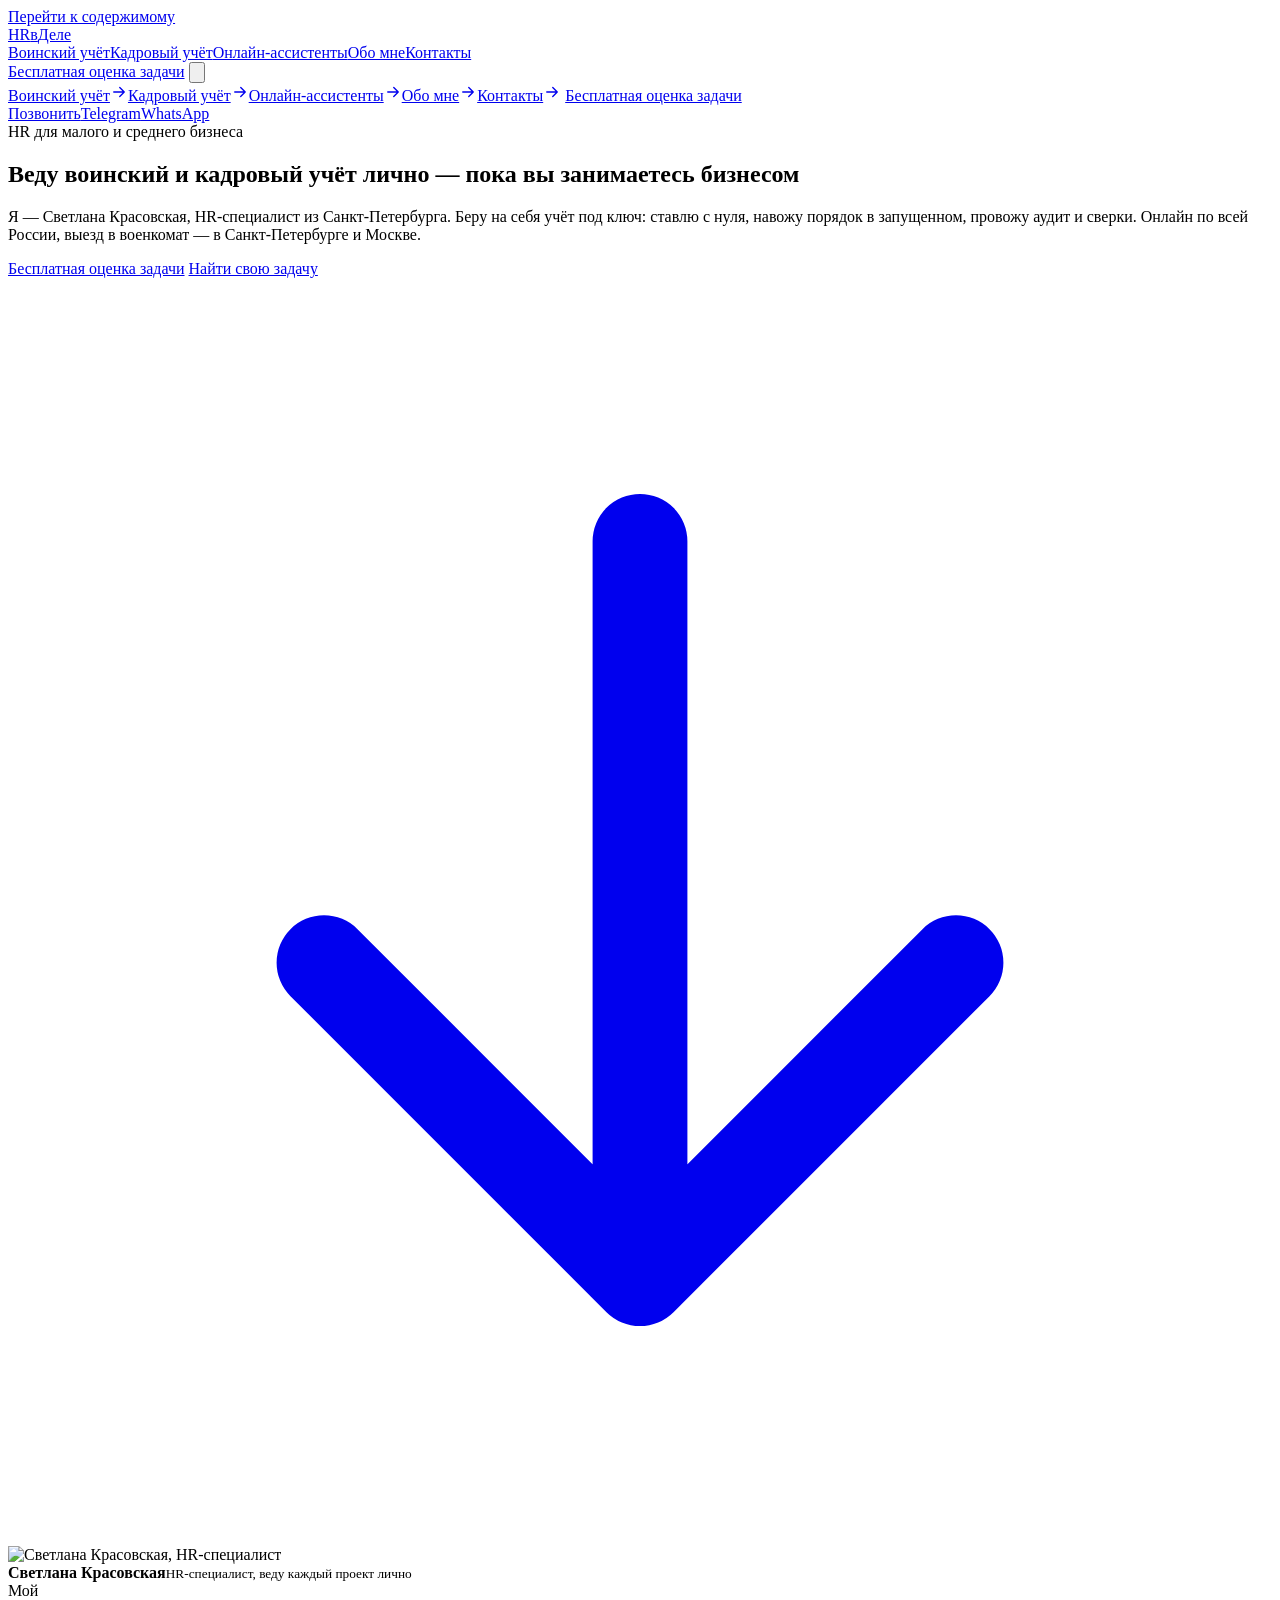
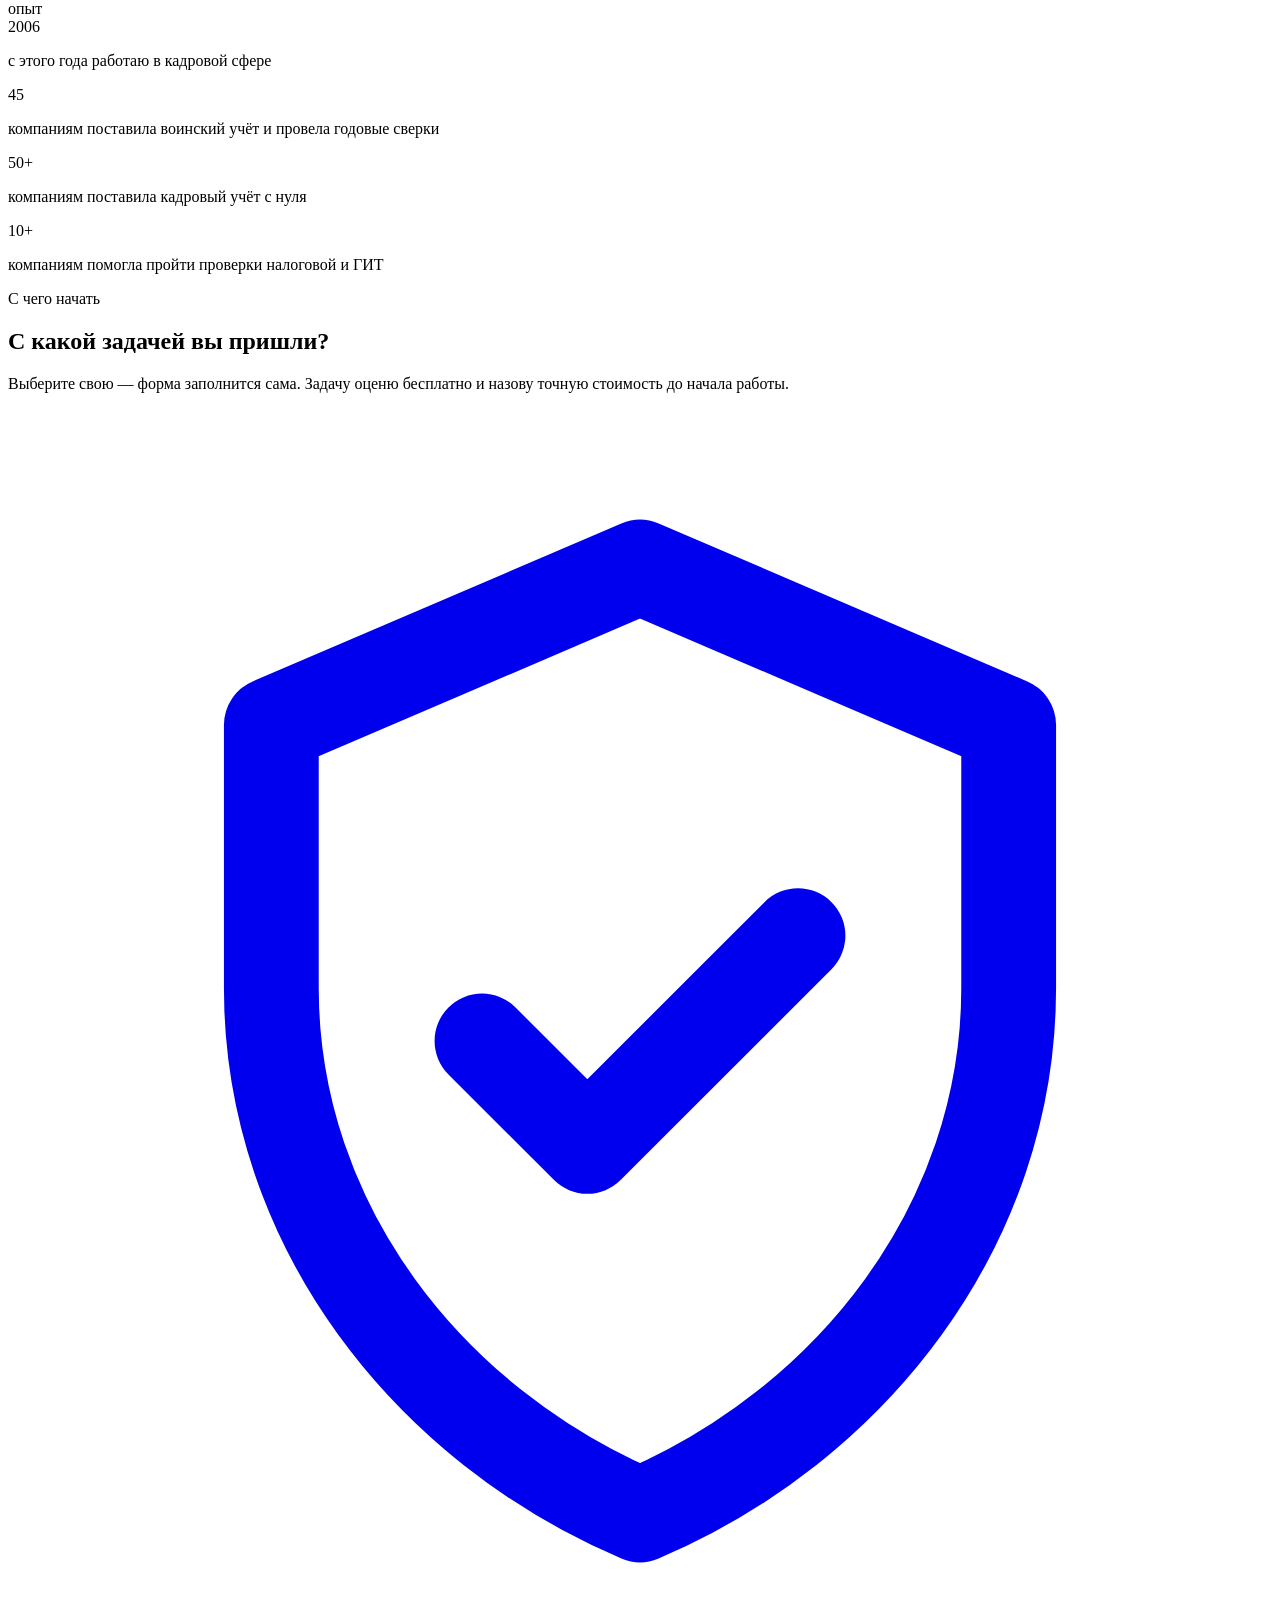
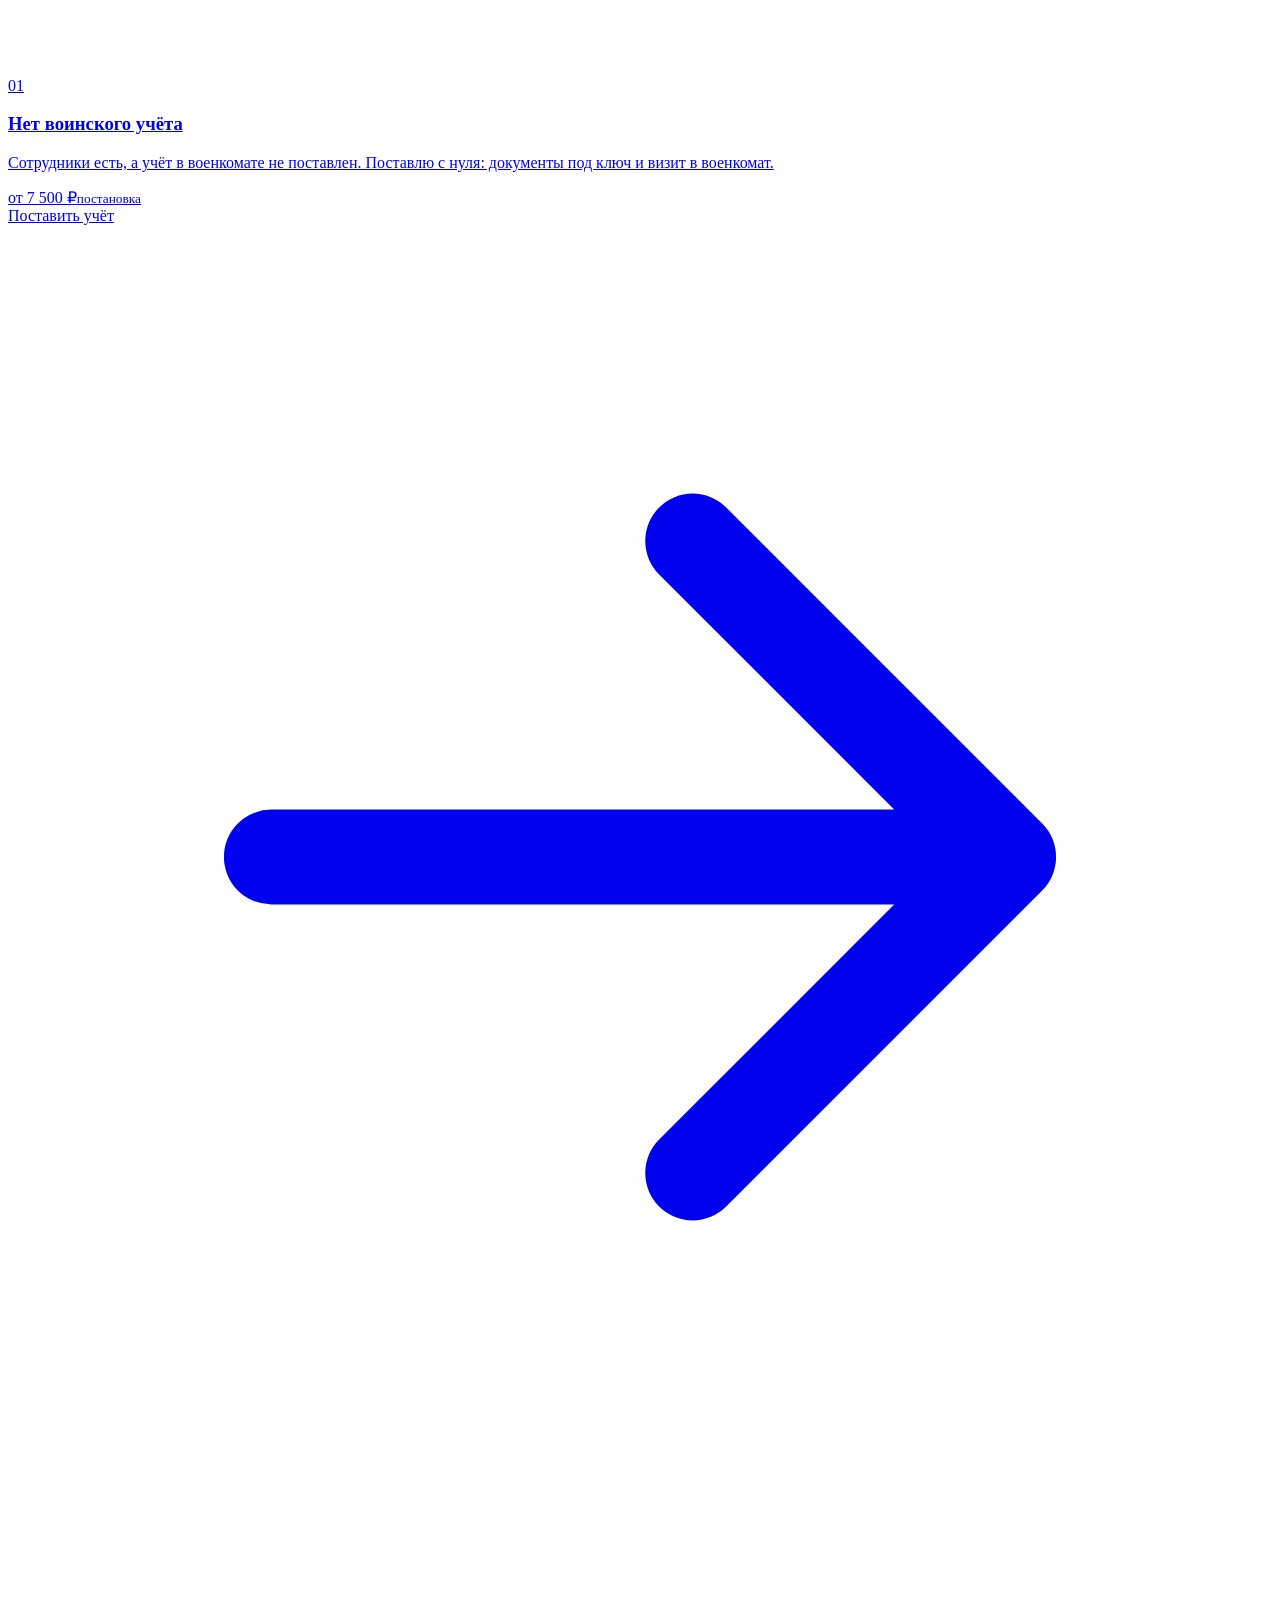
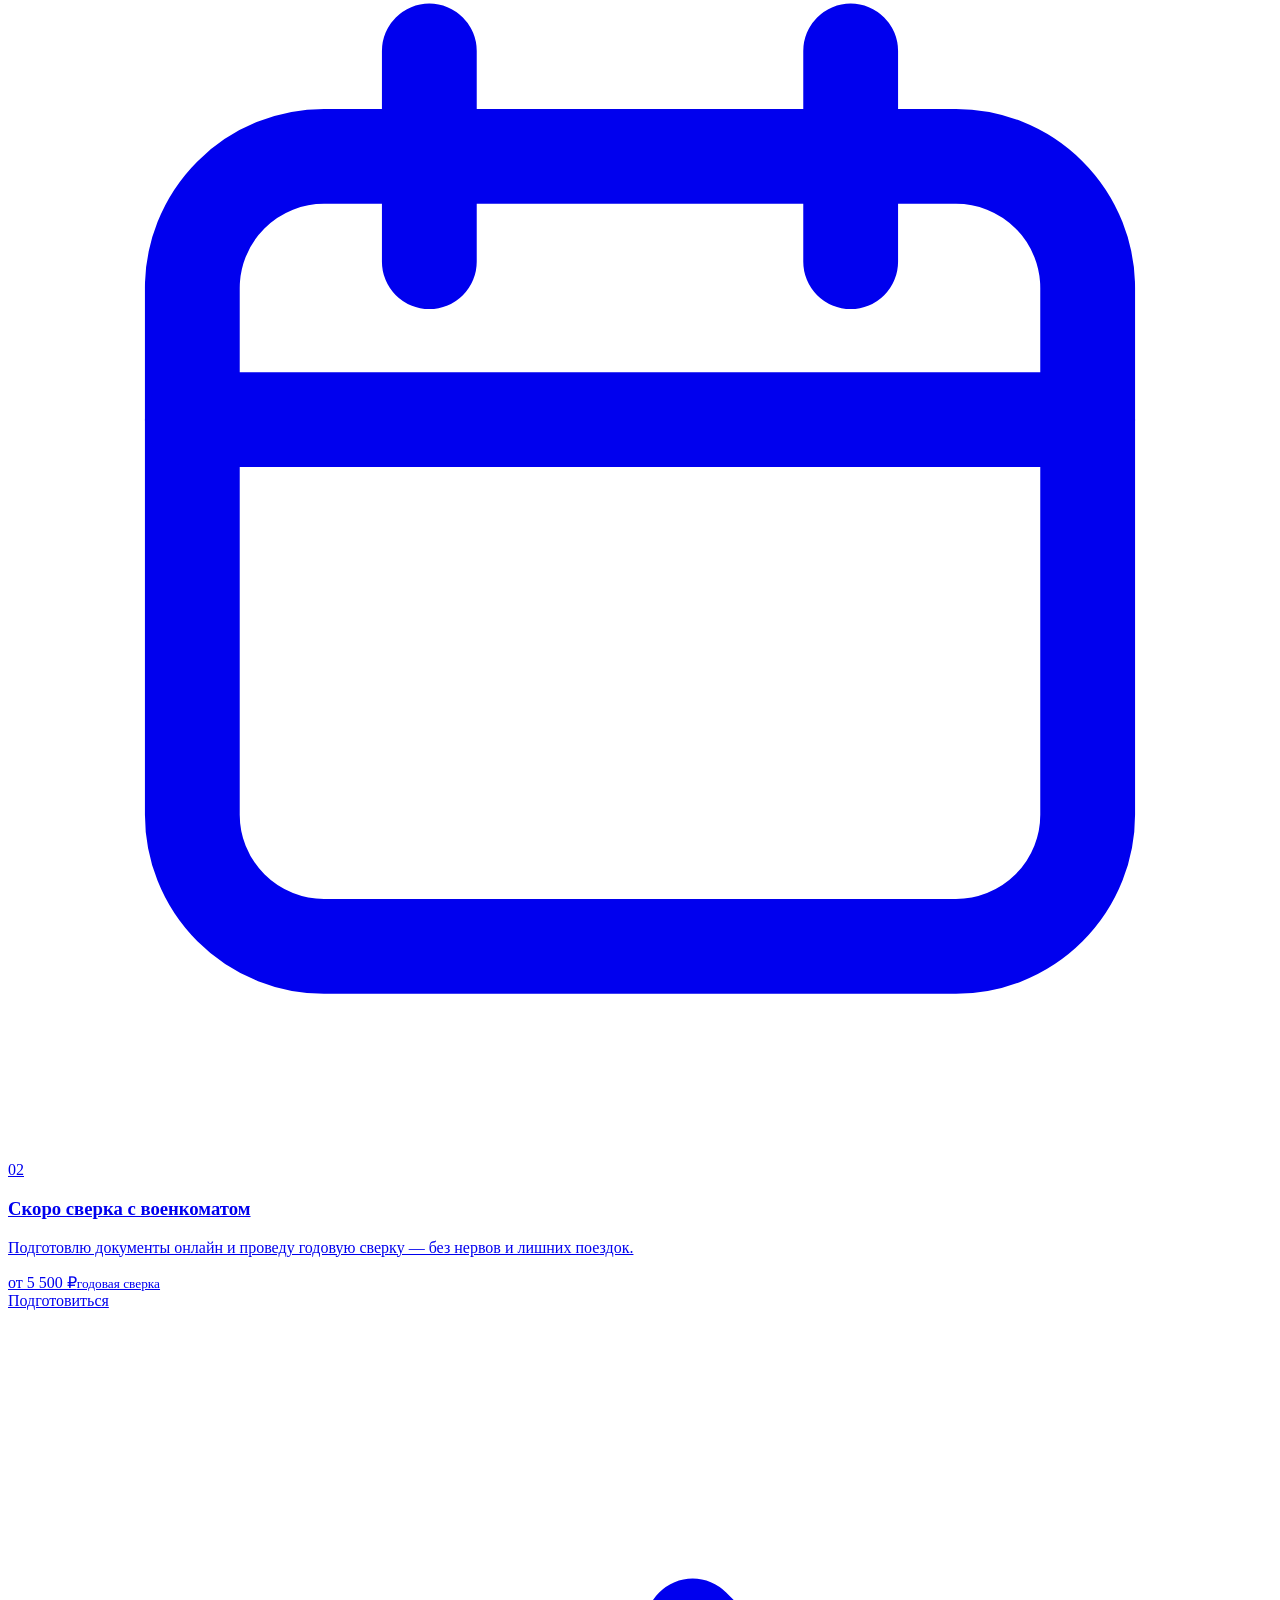
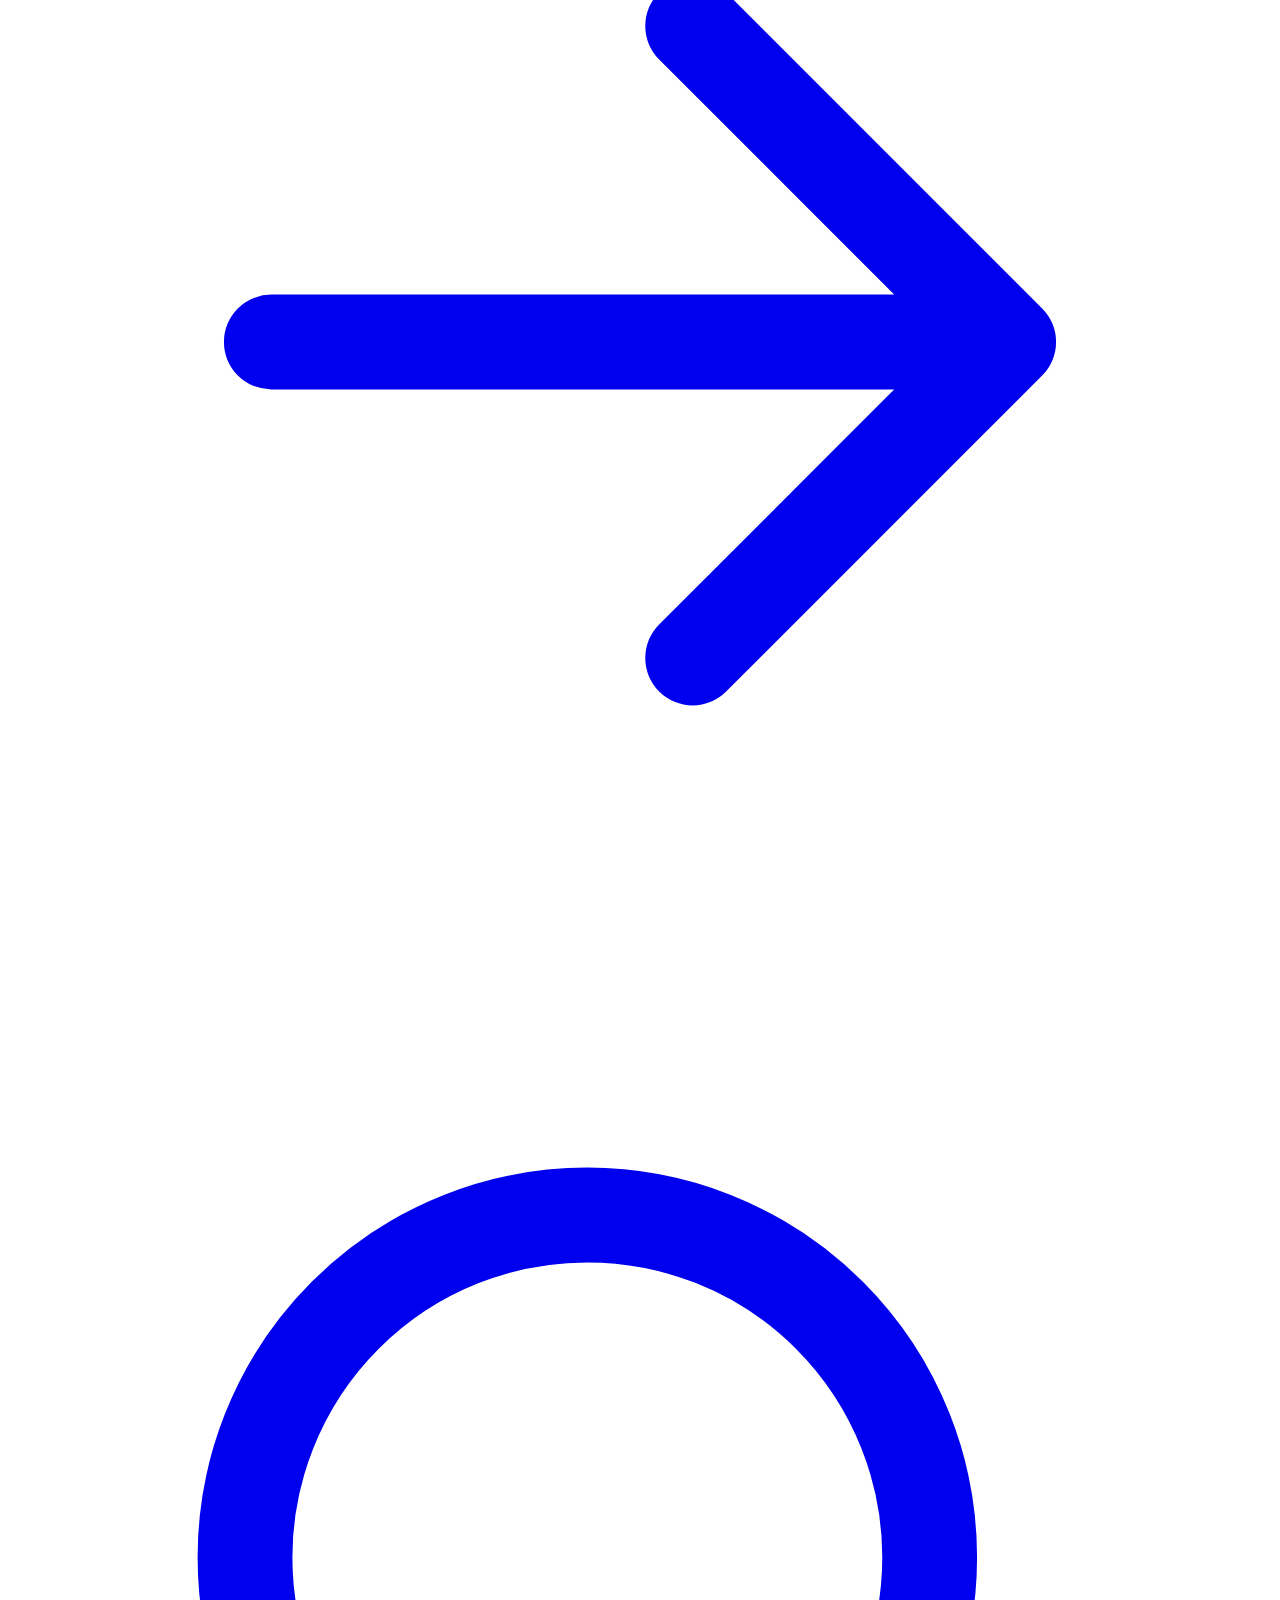
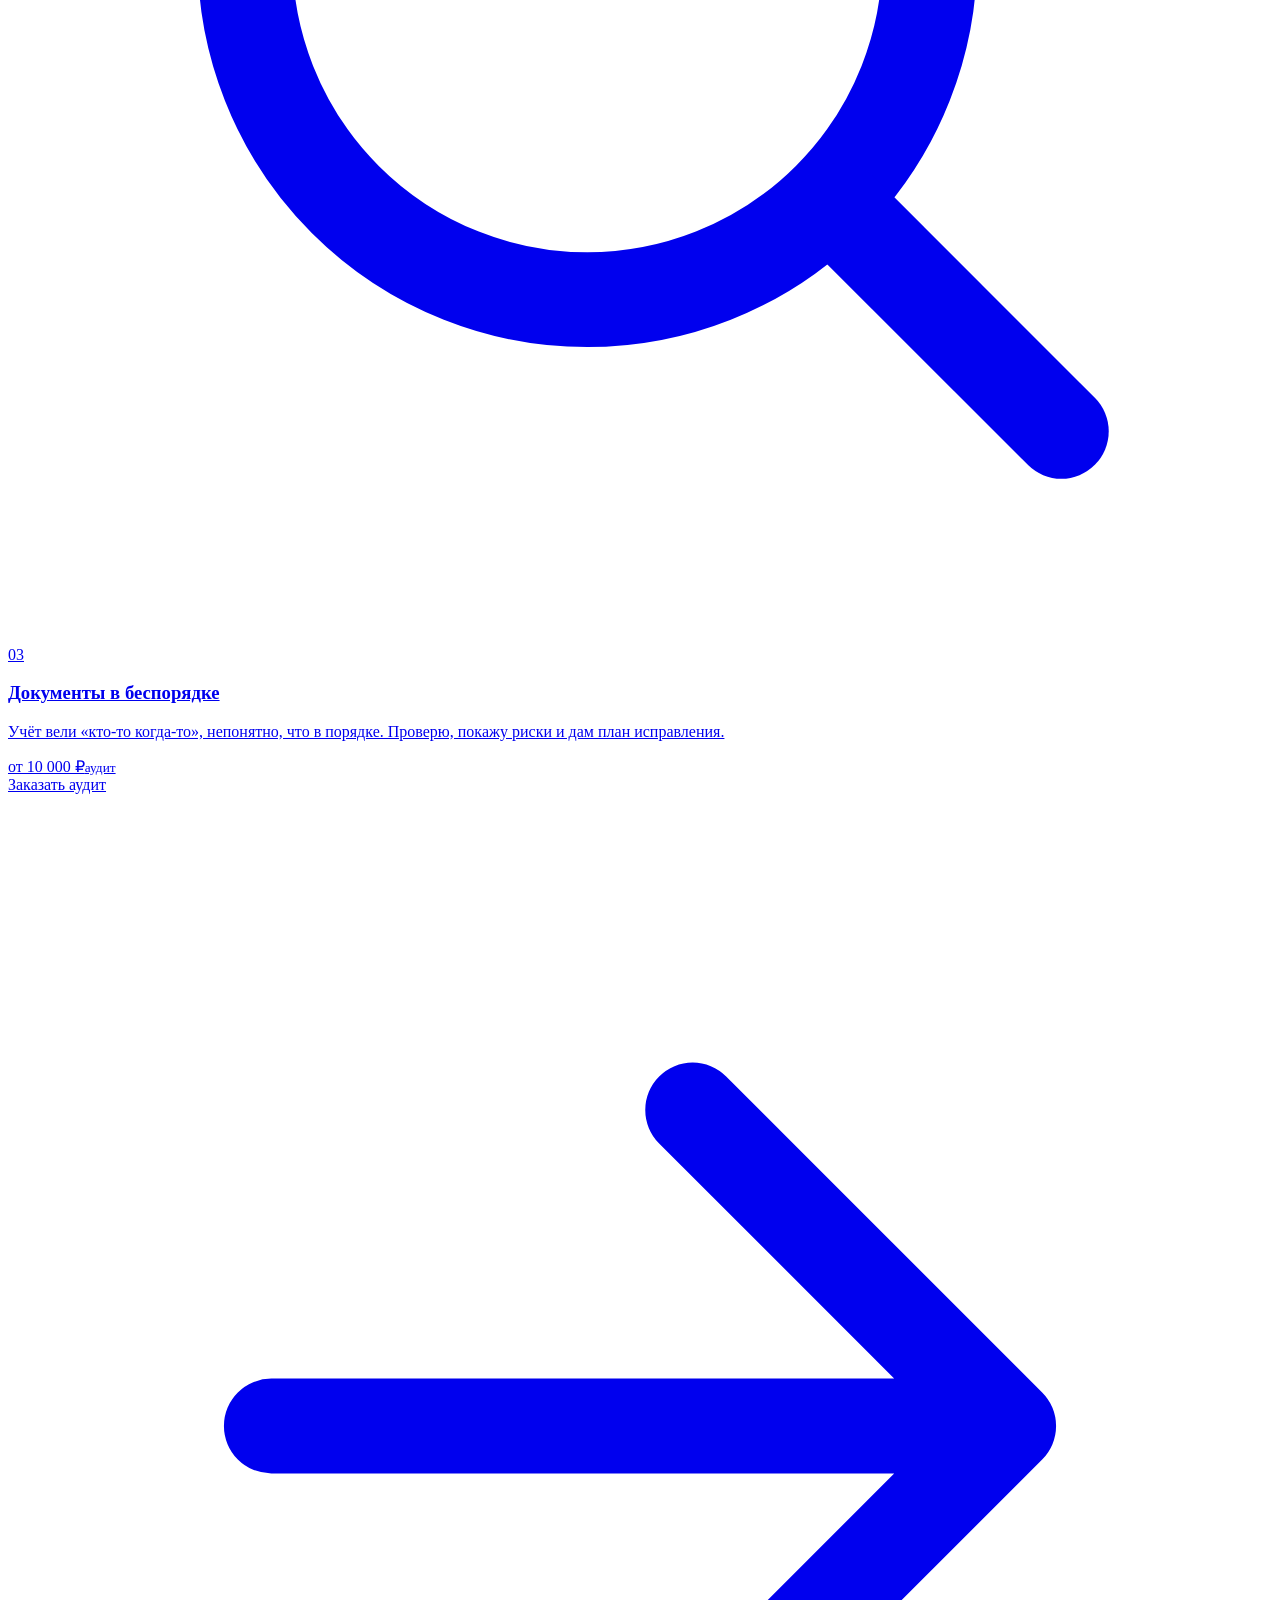
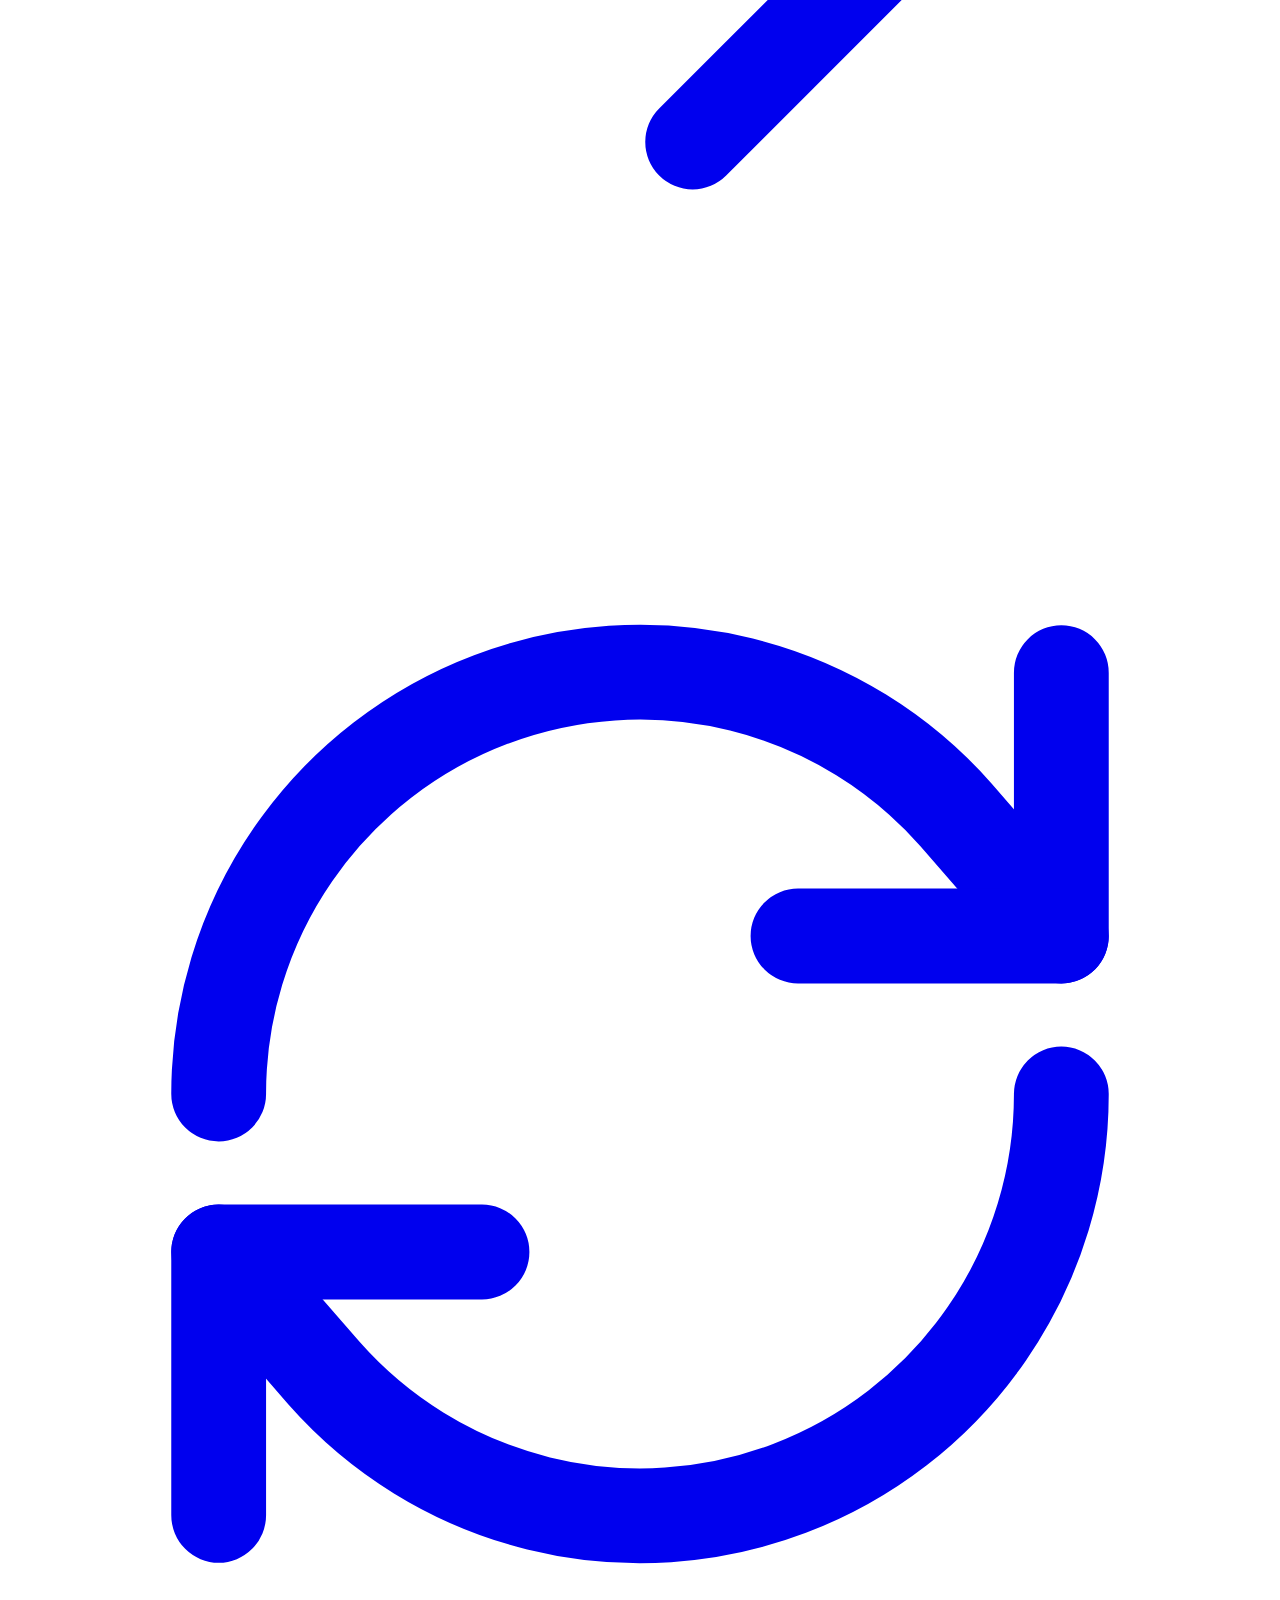
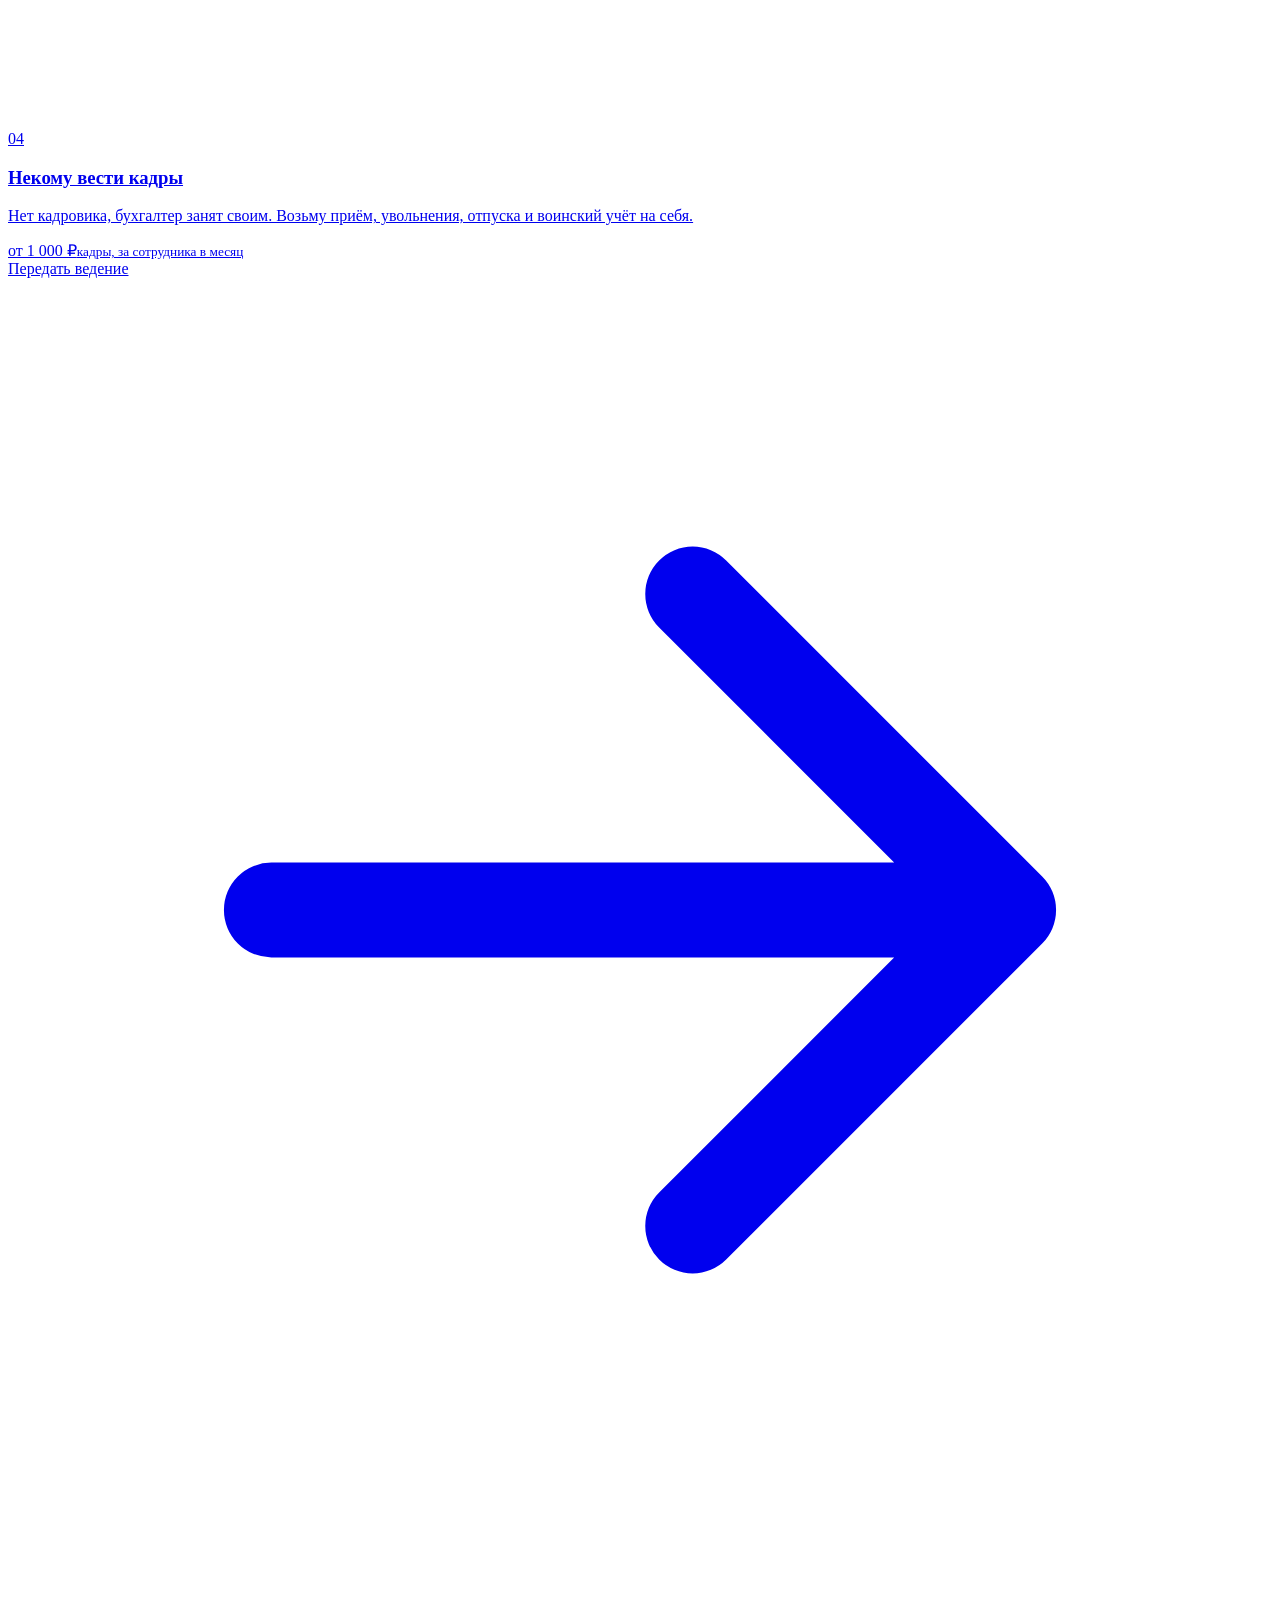
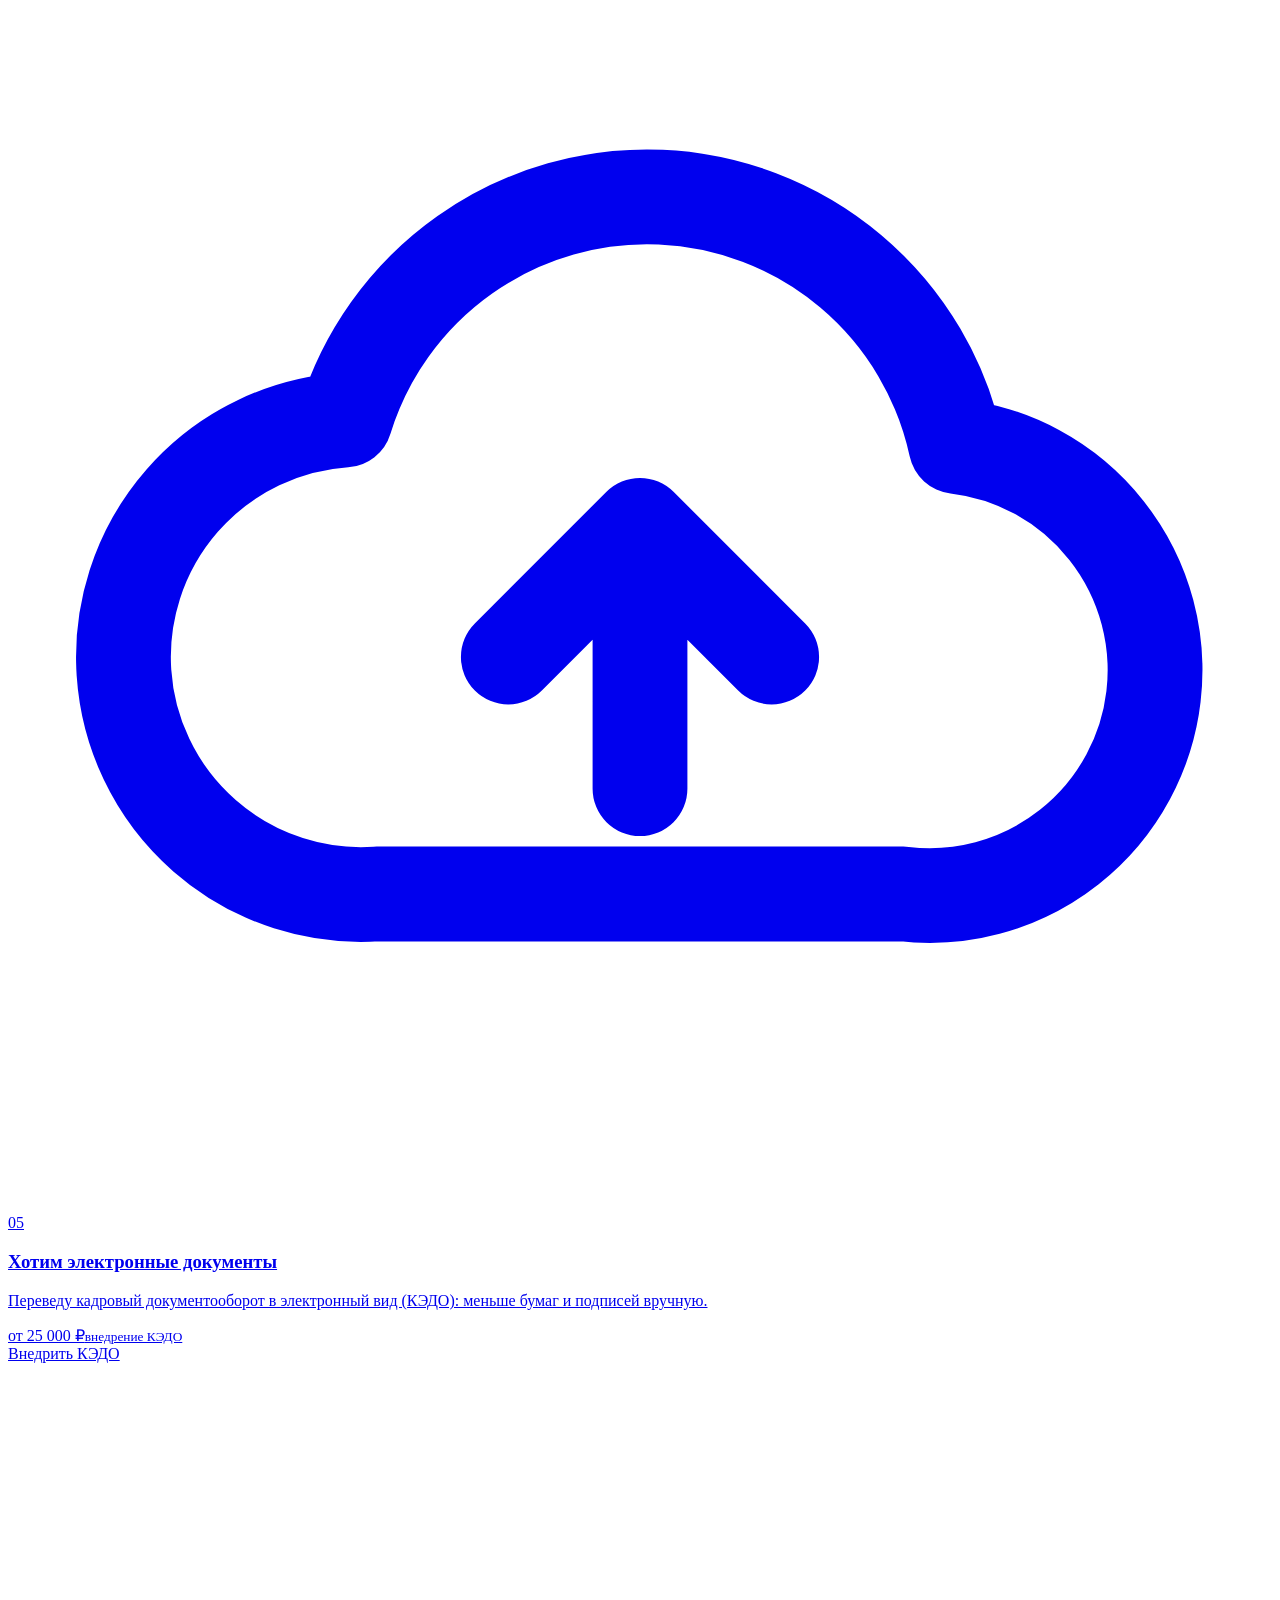
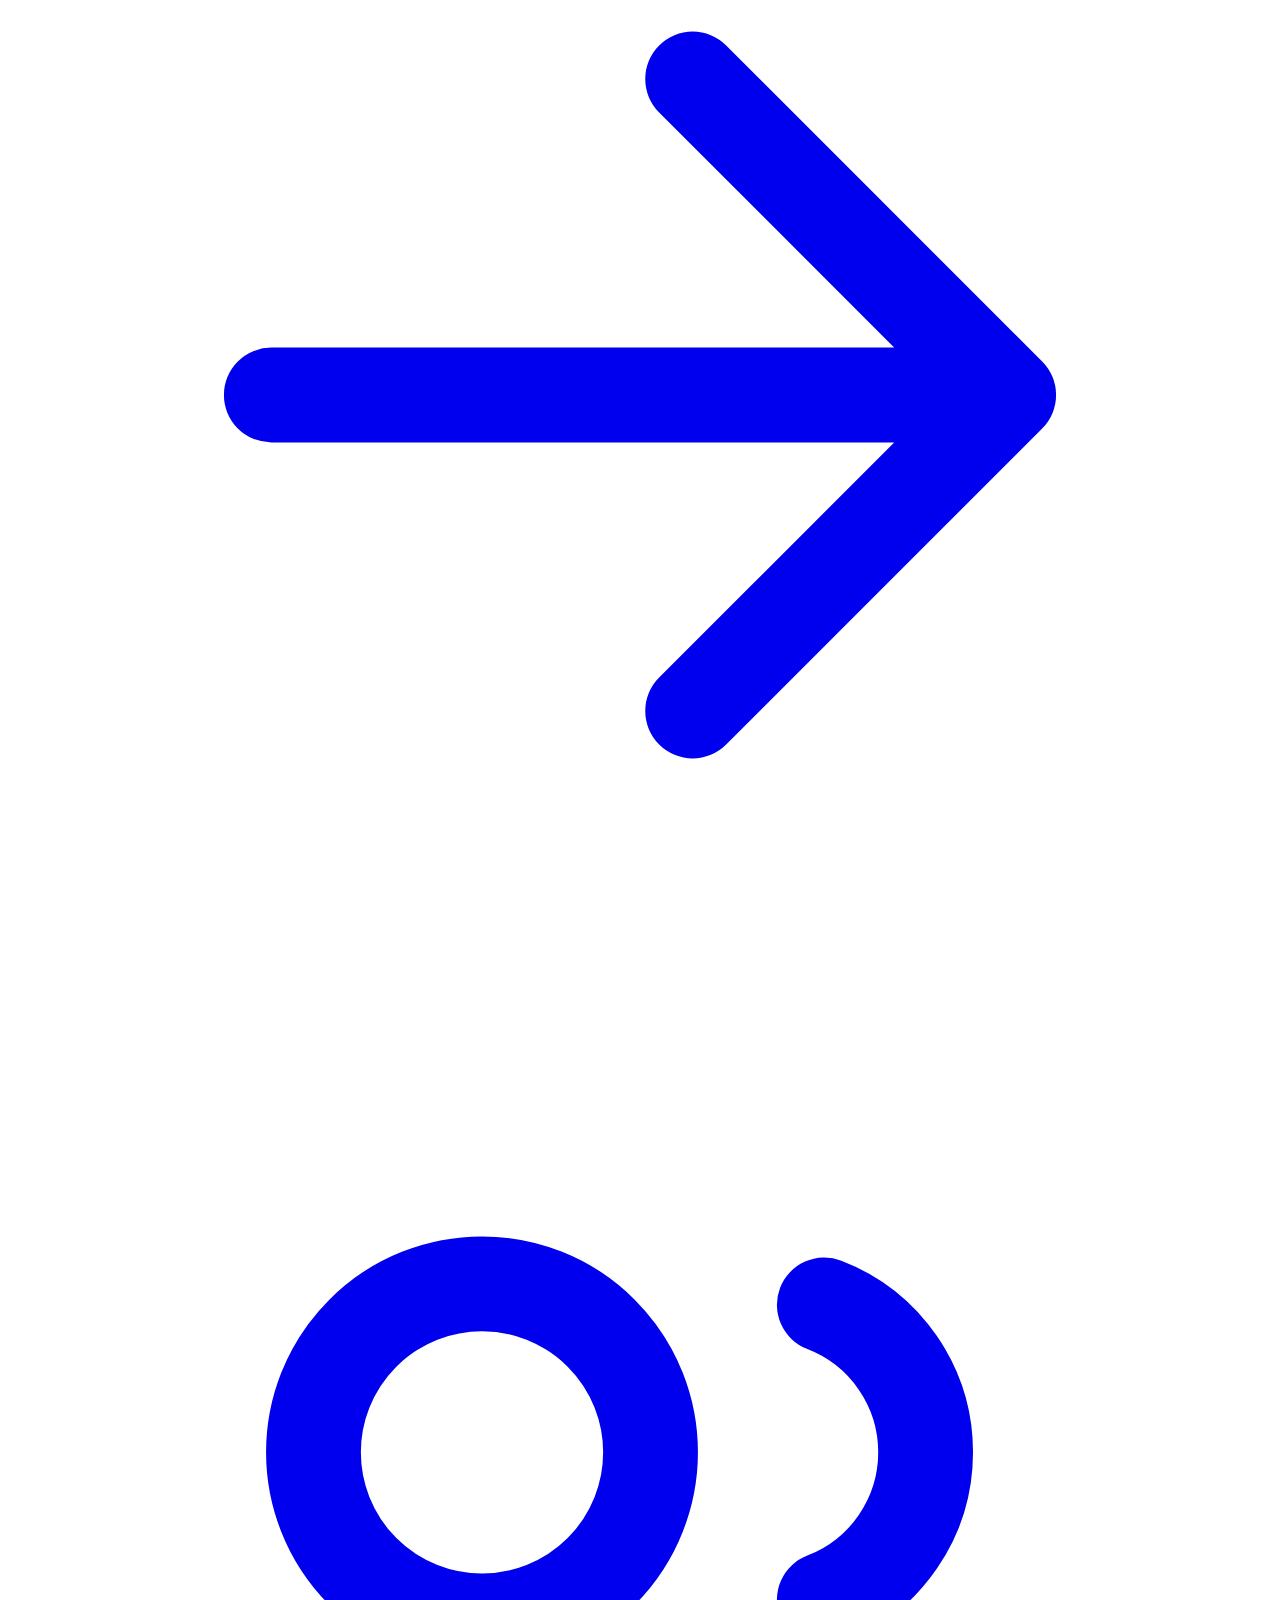
==== index.html @ 3f9d4c86 "Обновление копии сайта" ====
<!doctype html>
<html lang="ru">
<head>
<meta charset="utf-8">
<meta name="viewport" content="width=device-width, initial-scale=1">
<title>Воинский и кадровый учёт для бизнеса в СПб и онлайн — HRвДеле</title>
<meta name="description" content="Веду воинский и кадровый учёт лично: постановка с нуля, аудит, сверки с военкоматом, КЭДО. С 2006 года в кадрах, 45 компаний. СПб, Москва и онлайн по России.">
<meta name="robots" content="noindex">
<link rel="canonical" href="https://amatarashi.github.io/hrvdele/">
<meta property="og:type" content="website">
<meta property="og:locale" content="ru_RU">
<meta property="og:site_name" content="HRвДеле">
<meta property="og:title" content="Воинский и кадровый учёт для бизнеса в СПб и онлайн — HRвДеле">
<meta property="og:description" content="Веду воинский и кадровый учёт лично: постановка с нуля, аудит, сверки с военкоматом, КЭДО. С 2006 года в кадрах, 45 компаний. СПб, Москва и онлайн по России.">
<meta property="og:url" content="https://amatarashi.github.io/hrvdele/">
<meta property="og:image" content="https://amatarashi.github.io/hrvdele/img/og.jpg">
<meta property="og:image:width" content="1200">
<meta property="og:image:height" content="630">
<meta property="og:image:alt" content="HRвДеле — Светлана Красовская, воинский и кадровый учёт">
<meta name="twitter:card" content="summary_large_image">
<meta name="theme-color" content="#F3F5F7">
<meta name="format-detection" content="telephone=no">
<link rel="icon" href="/hrvdele/favicon.ico" sizes="32x32">
<link rel="icon" href="/hrvdele/img/favicon.svg" type="image/svg+xml">
<link rel="icon" href="/hrvdele/img/icon-120.png" type="image/png" sizes="120x120">
<link rel="apple-touch-icon" href="/hrvdele/img/apple-touch-icon.png">
<link rel="manifest" href="/hrvdele/site.webmanifest">
<link rel="preload" href="/hrvdele/fonts/inter-tight-cyrillic.woff2" as="font" type="font/woff2" crossorigin>
<link rel="preload" href="/hrvdele/fonts/unbounded-cyrillic.woff2" as="font" type="font/woff2" crossorigin>
<link rel="stylesheet" href="/hrvdele/css/style.css?v=89035c1c">
<script type="application/ld+json">{"@context": "https://schema.org", "@graph": [{"@type": "ProfessionalService", "@id": "https://amatarashi.github.io/hrvdele/#business", "name": "HRвДеле", "description": "Воинский и кадровый учёт для малого и среднего бизнеса. Лично, с 2006 года.", "url": "https://amatarashi.github.io/hrvdele/", "image": "https://amatarashi.github.io/hrvdele/img/og.jpg", "logo": "https://amatarashi.github.io/hrvdele/img/icon-512.png", "telephone": "+79500225758", "email": "s.krasovskaya22@yandex.ru", "priceRange": "от 1 000 ₽", "address": {"@type": "PostalAddress", "addressLocality": "Санкт-Петербург", "addressCountry": "RU"}, "areaServed": [{"@type": "City", "name": "Санкт-Петербург"}, {"@type": "City", "name": "Москва"}, {"@type": "Country", "name": "Россия"}], "openingHoursSpecification": {"@type": "OpeningHoursSpecification", "opens": "10:00", "closes": "18:00", "dayOfWeek": ["Monday", "Tuesday", "Wednesday", "Thursday", "Friday"]}, "founder": {"@type": "Person", "@id": "https://amatarashi.github.io/hrvdele/#svetlana", "name": "Светлана Красовская", "jobTitle": "HR-специалист", "image": "https://amatarashi.github.io/hrvdele/img/svetlana-main.webp"}, "sameAs": ["https://t.me/HRkrasovskaya", "https://vk.ru/hrvdele"]}, {"@type": "WebSite", "@id": "https://amatarashi.github.io/hrvdele/#site", "name": "HRвДеле", "url": "https://amatarashi.github.io/hrvdele/", "inLanguage": "ru", "publisher": {"@id": "https://amatarashi.github.io/hrvdele/#business"}}, {"@type": "FAQPage", "mainEntity": [{"@type": "Question", "name": "Сколько стоят ваши услуги?", "acceptedAnswer": {"@type": "Answer", "text": "Цена зависит от объёма задач: сколько сотрудников, есть ли уже учёт и в каком он состоянии. Ориентиры — на страницах услуг. Напишите — бесплатно оценю ваш случай и назову точную стоимость до начала работы."}}, {"@type": "Question", "name": "Вы работаете только с Петербургом и Москвой?", "acceptedAnswer": {"@type": "Answer", "text": "Нет, работаю онлайн по всей России: документы готовлю и согласую удалённо. Сама я в Санкт-Петербурге, выезд в военкомат — в Санкт-Петербурге и Москве."}}, {"@type": "Question", "name": "Нужен ли воинский учёт ИП?", "acceptedAnswer": {"@type": "Answer", "text": "Воинский учёт — услуга для юридических лиц. ИП воинский учёт не нужен. Кадровый учёт веду и для ИП, и для юрлиц."}}, {"@type": "Question", "name": "У нас учёт запущен. Возьмётесь?", "acceptedAnswer": {"@type": "Answer", "text": "Да. Проведу аудит, покажу риски и наведу порядок — даже если учёт давно не вёлся."}}, {"@type": "Question", "name": "С кем я буду работать — с вами или с менеджером?", "acceptedAnswer": {"@type": "Answer", "text": "Со мной. Я веду каждый проект лично, без менеджеров и колл-центра."}}]}]}</script>
<script>window.HR_METRIKA = 113106457; window.HR_BASE = "/hrvdele/";</script>
</head>
<body>
<a class="sr-only" href="#main">Перейти к содержимому</a>
<header class="header wrap">
  <div class="header__bar">
    <a class="logo" href="/hrvdele/" aria-label="HRвДеле — на главную">HR<span>в</span>Деле</a>
    <nav class="nav" aria-label="Основное меню"><a href="/hrvdele/voinskiy-uchet/">Воинский учёт</a><a href="/hrvdele/kadrovyy-uchet/">Кадровый учёт</a><a href="/hrvdele/assistenty/">Онлайн-ассистенты</a><a href="/hrvdele/obo-mne/">Обо мне</a><a href="/hrvdele/kontakty/">Контакты</a></nav>
    <a class="btn btn--primary btn--sm header__cta" href="#lead">Бесплатная оценка задачи</a>
    <button class="burger" type="button" aria-label="Меню" aria-expanded="false"><svg class="i-open" viewBox="0 0 24 24" fill="none" stroke="currentColor" stroke-width="1.8" stroke-linecap="round" stroke-linejoin="round" aria-hidden="true"><path d="M4 7h16M4 12h16M4 17h16"/></svg><svg class="i-close" viewBox="0 0 24 24" fill="none" stroke="currentColor" stroke-width="1.8" stroke-linecap="round" stroke-linejoin="round" aria-hidden="true"><path d="M6 6l12 12M18 6L6 18"/></svg></button>
  </div>
  <nav class="mnav" aria-label="Меню"><a href="/hrvdele/voinskiy-uchet/">Воинский учёт<svg width="18" height="18" viewBox="0 0 24 24" fill="none" stroke="currentColor" stroke-width="1.8" stroke-linecap="round" stroke-linejoin="round" aria-hidden="true"><path d="M5 12h14M13 6l6 6-6 6"/></svg></a><a href="/hrvdele/kadrovyy-uchet/">Кадровый учёт<svg width="18" height="18" viewBox="0 0 24 24" fill="none" stroke="currentColor" stroke-width="1.8" stroke-linecap="round" stroke-linejoin="round" aria-hidden="true"><path d="M5 12h14M13 6l6 6-6 6"/></svg></a><a href="/hrvdele/assistenty/">Онлайн-ассистенты<svg width="18" height="18" viewBox="0 0 24 24" fill="none" stroke="currentColor" stroke-width="1.8" stroke-linecap="round" stroke-linejoin="round" aria-hidden="true"><path d="M5 12h14M13 6l6 6-6 6"/></svg></a><a href="/hrvdele/obo-mne/">Обо мне<svg width="18" height="18" viewBox="0 0 24 24" fill="none" stroke="currentColor" stroke-width="1.8" stroke-linecap="round" stroke-linejoin="round" aria-hidden="true"><path d="M5 12h14M13 6l6 6-6 6"/></svg></a><a href="/hrvdele/kontakty/">Контакты<svg width="18" height="18" viewBox="0 0 24 24" fill="none" stroke="currentColor" stroke-width="1.8" stroke-linecap="round" stroke-linejoin="round" aria-hidden="true"><path d="M5 12h14M13 6l6 6-6 6"/></svg></a>
    <a class="btn btn--primary" href="#lead">Бесплатная оценка задачи</a>
    <div class="mnav__contacts"><a href="tel:+79500225758">Позвонить</a><a href="https://t.me/skrasovskaya" target="_blank" rel="noopener">Telegram</a><a href="https://wa.me/79500225758" target="_blank" rel="noopener">WhatsApp</a></div>
  </nav>
</header>
<main id="main" class="wrap">


<section class="hero">
  <div class="card hero__text rv-in">
    <span class="tag">HR для малого и среднего бизнеса</span>
    <h1>Веду воинский и кадровый учёт <span class="mark">лично</span> — пока вы занимаетесь бизнесом</h1>
    <p class="lead">Я — Светлана Красовская, HR-специалист из Санкт-Петербурга. Беру на себя учёт под ключ: ставлю с нуля, навожу порядок в запущенном, провожу аудит и сверки. Онлайн по всей России, выезд в военкомат — в Санкт-Петербурге и Москве.</p>
    <div class="btns">
      <a class="btn btn--primary" href="#lead">Бесплатная оценка задачи</a>
      <a class="btn btn--ghost" href="#situacii">Найти свою задачу <svg viewBox="0 0 24 24" fill="none" stroke="currentColor" stroke-width="1.8" stroke-linecap="round" stroke-linejoin="round" aria-hidden="true"><path d="M12 5v14M6 13l6 6 6-6"/></svg></a>
    </div>
  </div>
  <div class="photo-card photo-card--hero rv-in">
    <img src="/hrvdele/img/svetlana-main.webp" width="1122" height="1402" style="object-position:50% 20%" alt="Светлана Красовская, HR-специалист" fetchpriority="high">
    <div class="badge"><div><b>Светлана Красовская</b><small>HR-специалист, веду каждый проект лично</small></div></div>
  </div>
</section>

<section class="section card stats" aria-label="Мой опыт">
  <div class="stats__label">Мой<br>опыт</div>
  <div class="stat"><div class="stat__num">2006</div><p>с этого года работаю в кадровой сфере</p></div>
  <div class="stat"><div class="stat__num" data-count="45">45</div><p>компаниям поставила воинский учёт и провела годовые сверки</p></div>
  <div class="stat"><div class="stat__num" data-count="50" data-suffix="+">50+</div><p>компаниям поставила кадровый учёт с нуля</p></div>
  <div class="stat"><div class="stat__num" data-count="10" data-suffix="+">10+</div><p>компаниям помогла пройти проверки налоговой и ГИТ</p></div>
</section>

<section class="section--space" id="situacii">
  <div class="sec-head rv-in">
    <div><span class="tag">С чего начать</span><h2 class="h-sec">С какой задачей вы пришли?</h2></div>
    <p class="lead">Выберите свою — форма заполнится сама. Задачу оценю бесплатно и назову точную стоимость до начала работы.</p>
  </div>
  <div class="grid sit-grid sit-grid--3">
    <a class="card sit rv-in" href="#lead" data-service="Постановка воинского учёта с нуля">
      <div class="sit__head"><div class="svc__icon"><svg viewBox="0 0 24 24" fill="none" stroke="currentColor" stroke-width="1.8" stroke-linecap="round" stroke-linejoin="round" aria-hidden="true"><path d="M12 3l7 3v5c0 4.5-3 8.3-7 10-4-1.7-7-5.5-7-10V6l7-3z"/><path d="M9 12l2 2 4-4"/></svg></div><span class="sit__num">01</span></div>
      <h3 class="h-card">Нет воинского учёта</h3>
      <p>Сотрудники есть, а учёт в военкомате не поставлен. Поставлю с нуля: документы под ключ и визит в военкомат.</p>
      <div class="sit__foot">
        <div class="sit__price">от 7&nbsp;500 ₽<small>постановка</small></div>
        <span class="btn btn--primary">Поставить учёт <svg viewBox="0 0 24 24" fill="none" stroke="currentColor" stroke-width="1.8" stroke-linecap="round" stroke-linejoin="round" aria-hidden="true"><path d="M5 12h14M13 6l6 6-6 6"/></svg></span>
      </div>
    </a>
    <a class="card sit rv-in" href="#lead" data-service="Годовая сверка с военкоматом">
      <div class="sit__head"><div class="svc__icon"><svg viewBox="0 0 24 24" fill="none" stroke="currentColor" stroke-width="1.8" stroke-linecap="round" stroke-linejoin="round" aria-hidden="true"><rect x="3.5" y="5" width="17" height="15" rx="2.5"/><path d="M8 3v4M16 3v4M3.5 10h17"/></svg></div><span class="sit__num">02</span></div>
      <h3 class="h-card">Скоро сверка с военкоматом</h3>
      <p>Подготовлю документы онлайн и проведу годовую сверку — без нервов и лишних поездок.</p>
      <div class="sit__foot">
        <div class="sit__price">от 5&nbsp;500 ₽<small>годовая сверка</small></div>
        <span class="btn btn--primary">Подготовиться <svg viewBox="0 0 24 24" fill="none" stroke="currentColor" stroke-width="1.8" stroke-linecap="round" stroke-linejoin="round" aria-hidden="true"><path d="M5 12h14M13 6l6 6-6 6"/></svg></span>
      </div>
    </a>
    <a class="card sit rv-in" href="#lead" data-service="Аудит воинского или кадрового учёта">
      <div class="sit__head"><div class="svc__icon"><svg viewBox="0 0 24 24" fill="none" stroke="currentColor" stroke-width="1.8" stroke-linecap="round" stroke-linejoin="round" aria-hidden="true"><circle cx="11" cy="11" r="6.5"/><path d="M20 20l-4.2-4.2"/></svg></div><span class="sit__num">03</span></div>
      <h3 class="h-card">Документы в беспорядке</h3>
      <p>Учёт вели «кто-то когда-то», непонятно, что в порядке. Проверю, покажу риски и дам план исправления.</p>
      <div class="sit__foot">
        <div class="sit__price">от 10&nbsp;000 ₽<small>аудит</small></div>
        <span class="btn btn--primary">Заказать аудит <svg viewBox="0 0 24 24" fill="none" stroke="currentColor" stroke-width="1.8" stroke-linecap="round" stroke-linejoin="round" aria-hidden="true"><path d="M5 12h14M13 6l6 6-6 6"/></svg></span>
      </div>
    </a>
    <a class="card sit rv-in" href="#lead" data-service="Ведение кадрового и воинского учёта">
      <div class="sit__head"><div class="svc__icon"><svg viewBox="0 0 24 24" fill="none" stroke="currentColor" stroke-width="1.8" stroke-linecap="round" stroke-linejoin="round" aria-hidden="true"><path d="M4 12a8 8 0 0114-5.3L20 9"/><path d="M20 4v5h-5"/><path d="M20 12a8 8 0 01-14 5.3L4 15"/><path d="M4 20v-5h5"/></svg></div><span class="sit__num">04</span></div>
      <h3 class="h-card">Некому вести кадры</h3>
      <p>Нет кадровика, бухгалтер занят своим. Возьму приём, увольнения, отпуска и воинский учёт на себя.</p>
      <div class="sit__foot">
        <div class="sit__price">от 1&nbsp;000 ₽<small>кадры, за сотрудника в месяц</small></div>
        <span class="btn btn--primary">Передать ведение <svg viewBox="0 0 24 24" fill="none" stroke="currentColor" stroke-width="1.8" stroke-linecap="round" stroke-linejoin="round" aria-hidden="true"><path d="M5 12h14M13 6l6 6-6 6"/></svg></span>
      </div>
    </a>
    <a class="card sit rv-in" href="#lead" data-service="Внедрение КЭДО">
      <div class="sit__head"><div class="svc__icon"><svg viewBox="0 0 24 24" fill="none" stroke="currentColor" stroke-width="1.8" stroke-linecap="round" stroke-linejoin="round" aria-hidden="true"><path d="M7 18a4.5 4.5 0 01-.6-9A6 6 0 0118 9.5a4 4 0 01-1 8.5H7z"/><path d="M12 11v5M9.5 13.5L12 11l2.5 2.5"/></svg></div><span class="sit__num">05</span></div>
      <h3 class="h-card">Хотим электронные документы</h3>
      <p>Переведу кадровый документооборот в электронный вид (КЭДО): меньше бумаг и подписей вручную.</p>
      <div class="sit__foot">
        <div class="sit__price">от 25&nbsp;000 ₽<small>внедрение КЭДО</small></div>
        <span class="btn btn--primary">Внедрить КЭДО <svg viewBox="0 0 24 24" fill="none" stroke="currentColor" stroke-width="1.8" stroke-linecap="round" stroke-linejoin="round" aria-hidden="true"><path d="M5 12h14M13 6l6 6-6 6"/></svg></span>
      </div>
    </a>
    <a class="card sit rv-in" href="#lead" data-service="Подбор онлайн-ассистента">
      <div class="sit__head"><div class="svc__icon"><svg viewBox="0 0 24 24" fill="none" stroke="currentColor" stroke-width="1.8" stroke-linecap="round" stroke-linejoin="round" aria-hidden="true"><circle cx="9" cy="8" r="3.2"/><path d="M3.5 19c.6-3 3-4.8 5.5-4.8s4.9 1.8 5.5 4.8"/><path d="M15.5 5.2a3 3 0 010 5.6M17.5 14.6c1.6.6 2.7 2.1 3 4.4"/></svg></div><span class="sit__num">06</span></div>
      <h3 class="h-card">Нужен онлайн-ассистент</h3>
      <p>Найду бизнес-, SMM-ассистента, по трафику или продажам за 1 неделю. Не подойдёт — заменю.</p>
      <div class="sit__foot">
        <div class="sit__price">от 5&nbsp;000 ₽<small>подбор</small></div>
        <span class="btn btn--primary">Подобрать ассистента <svg viewBox="0 0 24 24" fill="none" stroke="currentColor" stroke-width="1.8" stroke-linecap="round" stroke-linejoin="round" aria-hidden="true"><path d="M5 12h14M13 6l6 6-6 6"/></svg></span>
      </div>
    </a>
  </div>
  <div class="card card--blue sit-other rv-in">
    <div><h3>Не нашли свою задачу или есть один вопрос?</h3><p>Опишите своими словами — бесплатно подскажу, с чего начать. Ответ на один вопрос аудиосообщением — 500&nbsp;₽.</p></div>
    <a class="btn btn--white" href="#lead" data-service="Другая задача или вопрос">Описать задачу <svg viewBox="0 0 24 24" fill="none" stroke="currentColor" stroke-width="1.8" stroke-linecap="round" stroke-linejoin="round" aria-hidden="true"><path d="M5 12h14M13 6l6 6-6 6"/></svg></a>
  </div>
</section>

<section class="section--space">
  <div class="card risks rv-in">
    <div class="risks__head">
      <span class="tag">Зачем это нужно</span>
      <h2 class="h-sec">Порядок в учёте дешевле, чем штрафы</h2>
      <p>Воинский учёт обязателен для всех организаций, а кадровые документы проверяют военкомат, трудовая инспекция и суд, если сотрудник с вами спорит.</p>
    </div>
    <div class="grid g3 risks__list">
      <div class="risk"><div class="risk__icon"><svg viewBox="0 0 24 24" fill="none" stroke="currentColor" stroke-width="1.8" stroke-linecap="round" stroke-linejoin="round" aria-hidden="true"><path d="M12 3l7 3v5c0 4.5-3 8.3-7 10-4-1.7-7-5.5-7-10V6l7-3z"/><path d="M9 12l2 2 4-4"/></svg></div><h3>Военкомат</h3><p>За нарушения в воинском учёте штрафуют руководителя и компанию — за каждое нарушение отдельно.</p></div>
      <div class="risk"><div class="risk__icon"><svg viewBox="0 0 24 24" fill="none" stroke="currentColor" stroke-width="1.8" stroke-linecap="round" stroke-linejoin="round" aria-hidden="true"><path d="M12 4v16M6 20h12M5 8h14"/><path d="M5 8l-3 6a3 3 0 006 0L5 8zM19 8l-3 6a3 3 0 006 0l-3-6z"/></svg></div><h3>Трудовая инспекция</h3><p>Ошибки в кадровых документах — штрафы от трудовой инспекции, а при повторной проверке — строже.</p></div>
      <div class="risk"><div class="risk__icon"><svg viewBox="0 0 24 24" fill="none" stroke="currentColor" stroke-width="1.8" stroke-linecap="round" stroke-linejoin="round" aria-hidden="true"><path d="M7 3h7l5 5v13H7a2 2 0 01-2-2V5a2 2 0 012-2z"/><path d="M14 3v5h5M9 13h6M9 17h6"/></svg></div><h3>Споры с сотрудниками</h3><p>В суде решают документы. Если их нет или в них ошибки — спор, скорее всего, будет проигран.</p></div>
    </div>
    <div class="risks__cta">
      <a class="btn btn--primary" href="#lead" data-service="Проверка: всё ли в порядке с учётом">Проверить, всё ли в порядке <svg viewBox="0 0 24 24" fill="none" stroke="currentColor" stroke-width="1.8" stroke-linecap="round" stroke-linejoin="round" aria-hidden="true"><path d="M5 12h14M13 6l6 6-6 6"/></svg></a>
      <span>Оценка задачи — бесплатно</span>
    </div>
  </div>
</section>

<section class="section--space">
  <div class="grid split--photo split">
    <div class="photo-card rv-in" style="min-height:440px">
      <img src="/hrvdele/img/svetlana-shirt.webp" width="1080" height="1216" alt="Светлана Красовская" loading="lazy" style="object-position:50% 20%">
      <div class="badge"><div><b>С 2006 года в кадрах</b><small>650+ кадровых документов разработала и проверила</small></div></div>
    </div>
    <div class="card rv-in why">
      <span class="tag">Почему со мной</span>
      <p class="quote">Порядок в кадрах — это не про горы бумаг, а про <span class="mark">спокойствие</span> бизнеса</p>
      <div class="vs">
        <div class="vs__row vs__row--head"><span>Обычно</span><span>Со мной</span></div>
        <div class="vs__row"><span>Менеджер или колл-центр</span><span>Веду каждый проект лично</span></div>
        <div class="vs__row"><span>Абонентская плата каждый месяц</span><span>Воинский учёт — оплата только за события</span></div>
        <div class="vs__row"><span>В военкомат идёте сами</span><span>В СПб еду сама, в Москве — проверенный специалист</span></div>
        <div class="vs__row"><span>Шаблоны без объяснений</span><span>Документы под вас и инструкция к каждому</span></div>
        <div class="vs__row"><span>Бюрократия ради бюрократии</span><span>Всё по закону, но без лишнего</span></div>
      </div>
      <a class="btn btn--primary" href="#lead" style="align-self:flex-start">Обсудить задачу <svg viewBox="0 0 24 24" fill="none" stroke="currentColor" stroke-width="1.8" stroke-linecap="round" stroke-linejoin="round" aria-hidden="true"><path d="M5 12h14M13 6l6 6-6 6"/></svg></a>
    </div>
  </div>
</section>

<section class="section--space" id="uslugi">
  <div class="sec-head rv-in">
    <div><span class="tag">Услуги</span><h2 class="h-sec">Все услуги и цены</h2></div>
    <p class="lead">На странице каждой услуги — что входит, цены и отзывы.</p>
  </div>
  <div class="grid svc-grid">
    <a class="card svc svc--main rv-in" href="/hrvdele/voinskiy-uchet/">
      <div class="svc__top"><div class="svc__icon"><svg viewBox="0 0 24 24" fill="none" stroke="currentColor" stroke-width="1.8" stroke-linecap="round" stroke-linejoin="round" aria-hidden="true"><path d="M12 3l7 3v5c0 4.5-3 8.3-7 10-4-1.7-7-5.5-7-10V6l7-3z"/><path d="M9 12l2 2 4-4"/></svg></div><div class="svc__price">от 1&nbsp;500 ₽<small>ведение — за событие</small></div></div>
      <h3 class="h-card">Воинский учёт</h3>
      <p>Для организаций: от постановки в военкомате до сверок и аудита. Вы работаете спокойно — я держу всё под контролем.</p>
      <ul class="checks">
        <li>Постановка на учёт с нуля</li>
        <li>Ведение без абонентской платы</li>
        <li>Аудит воинского учёта</li>
        <li>Годовая сверка с военкоматом</li>
      </ul>
      <span class="link-arrow">Подробнее и цены <svg viewBox="0 0 24 24" fill="none" stroke="currentColor" stroke-width="1.8" stroke-linecap="round" stroke-linejoin="round" aria-hidden="true"><path d="M5 12h14M13 6l6 6-6 6"/></svg></span>
    </a>
    <a class="card svc rv-in" href="/hrvdele/kadrovyy-uchet/">
      <div class="svc__top"><div class="svc__icon"><svg viewBox="0 0 24 24" fill="none" stroke="currentColor" stroke-width="1.8" stroke-linecap="round" stroke-linejoin="round" aria-hidden="true"><path d="M3 7a2 2 0 012-2h4l2 2h8a2 2 0 012 2v8a2 2 0 01-2 2H5a2 2 0 01-2-2V7z"/><path d="M8 13h8"/></svg></div><div class="svc__price">от 1&nbsp;000 ₽<small>за сотрудника в месяц</small></div></div>
      <h3 class="h-card">Кадровый учёт</h3>
      <p>Для микропредприятий — упрощённый пакет, для малого и среднего — полный объём.</p>
      <ul class="checks">
        <li>Постановка с нуля</li>
        <li>Внедрение КЭДО</li>
        <li>Аудит кадровых документов</li>
        <li>Регулярное ведение</li>
      </ul>
      <span class="link-arrow">Подробнее <svg viewBox="0 0 24 24" fill="none" stroke="currentColor" stroke-width="1.8" stroke-linecap="round" stroke-linejoin="round" aria-hidden="true"><path d="M5 12h14M13 6l6 6-6 6"/></svg></span>
    </a>
    <a class="card svc rv-in" href="/hrvdele/assistenty/">
      <div class="svc__top"><div class="svc__icon"><svg viewBox="0 0 24 24" fill="none" stroke="currentColor" stroke-width="1.8" stroke-linecap="round" stroke-linejoin="round" aria-hidden="true"><circle cx="9" cy="8" r="3.2"/><path d="M3.5 19c.6-3 3-4.8 5.5-4.8s4.9 1.8 5.5 4.8"/><path d="M15.5 5.2a3 3 0 010 5.6M17.5 14.6c1.6.6 2.7 2.1 3 4.4"/></svg></div><div class="svc__price">от 5 000 ₽<small>срок — 1 неделя</small></div></div>
      <h3 class="h-card">Подбор онлайн-ассистентов</h3>
      <p>Найду ассистента для удалённой работы по деловым и личным качествам.</p>
      <ul class="checks">
        <li>Бизнес- и SMM-ассистенты</li>
        <li>Ассистенты по трафику и продажам</li>
        <li>Замена до 5 раз</li>
        <li>Контроль первые 2 недели</li>
      </ul>
      <span class="link-arrow">Подробнее <svg viewBox="0 0 24 24" fill="none" stroke="currentColor" stroke-width="1.8" stroke-linecap="round" stroke-linejoin="round" aria-hidden="true"><path d="M5 12h14M13 6l6 6-6 6"/></svg></span>
    </a>
  </div>
</section>

<section class="section--space">
  <div class="sec-head rv-in"><div><span class="tag">Как работаю</span><h2 class="h-sec">От заявки до порядка — 4 шага</h2></div></div>
  <div class="card grid g4 steps rv-in">
    <div class="step"><div class="step__n">01</div><h3>Заявка</h3><p>Оставляете заявку на сайте или пишете в Telegram. Отвечаю сама.</p></div>
    <div class="step"><div class="step__n">02</div><h3>Бесплатная оценка</h3><p>Разбираю ситуацию, показываю риски и называю цену — до начала работы.</p></div>
    <div class="step"><div class="step__n">03</div><h3>Работа под ключ</h3><p>Готовлю документы онлайн. От вас — только минимум данных.</p></div>
    <div class="step"><div class="step__n">04</div><h3>На связи дальше</h3><p>Отвечаю на вопросы и при необходимости беру учёт на регулярное ведение.</p></div>
  </div>
  <div class="cta-row rv-in"><a class="btn btn--primary" href="#lead">Начать с бесплатной оценки <svg viewBox="0 0 24 24" fill="none" stroke="currentColor" stroke-width="1.8" stroke-linecap="round" stroke-linejoin="round" aria-hidden="true"><path d="M5 12h14M13 6l6 6-6 6"/></svg></a><a class="btn btn--ghost" href="https://t.me/skrasovskaya" target="_blank" rel="noopener"><svg viewBox="0 0 24 24" fill="none" stroke="currentColor" stroke-width="1.8" stroke-linecap="round" stroke-linejoin="round" aria-hidden="true"><path d="M21 3L3 10.5l7 2.5 2.5 7L21 3z"/><path d="M10 13l4.5-4.5"/></svg>Написать в Telegram</a></div>
</section>

<section class="section--space reviews" id="otzyvy">
  <div class="sec-head rv-in"><div><span class="tag">Отзывы клиентов с Profi.ru</span><h2 class="h-sec">Что говорят клиенты</h2></div>
    <div class="rv-nav"><button type="button" data-rv-prev aria-label="Предыдущий отзыв"><svg viewBox="0 0 24 24" fill="none" stroke="currentColor" stroke-width="1.8" stroke-linecap="round" stroke-linejoin="round" aria-hidden="true"><path d="M19 12H5M11 6l-6 6 6 6"/></svg></button><button type="button" data-rv-next aria-label="Следующий отзыв"><svg viewBox="0 0 24 24" fill="none" stroke="currentColor" stroke-width="1.8" stroke-linecap="round" stroke-linejoin="round" aria-hidden="true"><path d="M5 12h14M13 6l6 6-6 6"/></svg></button></div></div>
  <div class="rv-track rv-in"><article class="rv card">
  <div class="rv__head"><div class="rv__ava">Е</div>
    <div class="rv__who"><b>Егор</b><small>18 февраля 2025</small></div>
    <div class="rv__stars" aria-label="Оценка 5 из 5">★★★★★</div></div>
  <span class="rv__svc">Ведение воинского учёта</span>
  <p class="rv__text">Очень тщательный подход к выполнению заказа. Постоянная обратная связь. Организовывали воинский учёт с нуля. Вопросов было много, но ответы были исчерпывающими и получали их быстро. В общем, приятно было сотрудничать, да и человек приятный)</p><button class="rv__more" type="button">Читать полностью</button>
</article><article class="rv card">
  <div class="rv__head"><div class="rv__ava">Т</div>
    <div class="rv__who"><b>Татьяна</b><small>16 июня 2026</small></div>
    <div class="rv__stars" aria-label="Оценка 5 из 5">★★★★★</div></div>
  <span class="rv__svc">Ведение воинского учёта</span>
  <p class="rv__text">Светлана очень грамотный специалист. Помогла привести документы в порядок по воинскому учёту и пройти проверку. Всегда на связи и быстро отвечает на вопросы. Огромная благодарность ❤️</p><button class="rv__more" type="button">Читать полностью</button>
</article><article class="rv card">
  <div class="rv__head"><div class="rv__ava">Т</div>
    <div class="rv__who"><b>Татьяна Полякова</b><small>10 сентября 2026</small></div>
    <div class="rv__stars" aria-label="Оценка 5 из 5">★★★★★</div></div>
  <span class="rv__svc">Постановка на воинский учёт · ведение</span>
  <p class="rv__text">Светлана, спасибо вам огромное, такое количество материалов и достаточно объёмную информацию вы дали мне, всё по шагам, доступно, ещё раз спасибо! Рекомендую, прекрасный специалист.</p><button class="rv__more" type="button">Читать полностью</button>
</article><article class="rv card">
  <div class="rv__head"><div class="rv__ava">Э</div>
    <div class="rv__who"><b>Эльза</b><small>17 февраля 2026</small></div>
    <div class="rv__stars" aria-label="Оценка 5 из 5">★★★★★</div></div>
  <span class="rv__svc">Ведение воинского учёта</span>
  <p class="rv__text">Созвонились день в день и всё супер доступно мне объяснили по журналам воинского учёта. Очень понятно и доступно! Ещё раз благодарю Светлану за помощь и консультацию! Буду обращаться ещё 🤝</p><button class="rv__more" type="button">Читать полностью</button>
</article><article class="rv card">
  <div class="rv__head"><div class="rv__ava">В</div>
    <div class="rv__who"><b>Влада</b><small>28 марта 2024</small></div>
    <div class="rv__stars" aria-label="Оценка 5 из 5">★★★★★</div></div>
  <span class="rv__svc">Ведение воинского учёта</span>
  <p class="rv__text">Очень понравилась работа со Светланой. Очень оперативно обсудили все детали и нюансы нашей ситуации по воинскому учёту, наметили план действий и в короткие сроки реализовали. Светлана подготовила всю необходимую документацию, и мы с лёгкостью встали на воинский учёт, обучила сотрудницу, была постоянно на связи по любым вопросам, а во время обучения это было важно. Очень доступно и понятно стало. При необходимости обратимся ещё. Уже советую своим знакомым в смежных сферах.</p><button class="rv__more" type="button">Читать полностью</button>
</article><article class="rv card">
  <div class="rv__head"><div class="rv__ava">С</div>
    <div class="rv__who"><b>Сергей</b><small>28 марта 2025</small></div>
    <div class="rv__stars" aria-label="Оценка 4,5 из 5">★★★★<span class="rv__half">★</span></div></div>
  <span class="rv__svc">Ведение воинского учёта</span>
  <p class="rv__text">Обращались по вопросу воинского учёта с 0. Понравилась чёткость запросов и подачи обратной информации. Никакой воды, всё по полочкам, ко всем документам прилагалась инструкция и рекомендации + можно было написать, позвонить и всегда получить конкретный, чёткий ответ в непонятных/спорных моментах.</p><button class="rv__more" type="button">Читать полностью</button>
</article><article class="rv card">
  <div class="rv__head"><div class="rv__ava">Г</div>
    <div class="rv__who"><b>Геннадий</b><small>8 октября 2026</small></div>
    <div class="rv__stars" aria-label="Оценка 4,5 из 5">★★★★<span class="rv__half">★</span></div></div>
  <span class="rv__svc">Постановка · ведение · сверка</span>
  <p class="rv__text">Предварительно проведена подробная консультация. Всё сделано вовремя и качественно.</p><button class="rv__more" type="button">Читать полностью</button>
</article><article class="rv card">
  <div class="rv__head"><div class="rv__ava">М</div>
    <div class="rv__who"><b>Мария</b><small>23 сентября 2026</small></div>
    <div class="rv__stars" aria-label="Оценка 4,5 из 5">★★★★<span class="rv__half">★</span></div></div>
  <span class="rv__svc">Постановка · ведение · сверка</span>
  <p class="rv__text">Отличная подготовка к проверке по воинскому учёту, чёткость, системность, просто супер!</p><button class="rv__more" type="button">Читать полностью</button>
</article><article class="rv card">
  <div class="rv__head"><div class="rv__ava">С</div>
    <div class="rv__who"><b>Светлана</b><small>28 ноября 2025</small></div>
    <div class="rv__stars" aria-label="Оценка 5 из 5">★★★★★</div></div>
  <span class="rv__svc">Ведение воинского учёта</span>
  <p class="rv__text">Понравилась чёткость выполнения задачи, систематизированный подход, знание вопроса. Рекомендую специалиста к сотрудничеству!</p><button class="rv__more" type="button">Читать полностью</button>
</article><article class="rv card">
  <div class="rv__head"><div class="rv__ava">А</div>
    <div class="rv__who"><b>Анастасия</b><small>14 октября 2026</small></div>
    <div class="rv__stars" aria-label="Оценка 5 из 5">★★★★★</div></div>
  <span class="rv__svc">Ведение воинского учёта</span>
  <p class="rv__text">Замечательный специалист. Остаёмся на связи не первый год.</p><button class="rv__more" type="button">Читать полностью</button>
</article><article class="rv card">
  <div class="rv__head"><div class="rv__ava">Ю</div>
    <div class="rv__who"><b>Юлия</b><small>9 июня 2025</small></div>
    <div class="rv__stars" aria-label="Оценка 5 из 5">★★★★★</div></div>
  <span class="rv__svc">Кадровый учёт</span>
  <p class="rv__text">Выражаю огромную благодарность Светлане за сотрудничество! Проделана объёмная кропотливая работа по восстановлению кадровых документов. От и до выполнено всё по договорённости. Светлана доходчиво и терпеливо разъясняет законодательство ТК, а также его применение в моём случае. Очень рекомендую.</p><button class="rv__more" type="button">Читать полностью</button>
</article><article class="rv card">
  <div class="rv__head"><div class="rv__ava">Т</div>
    <div class="rv__who"><b>Татьяна</b><small>30 июля 2026</small></div>
    <div class="rv__stars" aria-label="Оценка 5 из 5">★★★★★</div></div>
  <span class="rv__svc">Положения об оплате труда</span>
  <p class="rv__text">За работу взялась быстро, грамотный подход к работе, всё очень оперативно. Внесла правки в имеющиеся ПВТР и положение об оплате труда и премировании, посоветовала, как улучшить и что изменить в ближайшем будущем в связи с грядущими изменениями законов. Хорошо ориентируется в законодательстве. Быстро и точно отвечала на все вопросы. Буду советовать знакомым и сама в дальнейшем обращаться за помощью.</p><button class="rv__more" type="button">Читать полностью</button>
</article><article class="rv card">
  <div class="rv__head"><div class="rv__ava">А</div>
    <div class="rv__who"><b>Алена</b><small>30 июня 2022</small></div>
    <div class="rv__stars" aria-label="Оценка 5 из 5">★★★★★</div></div>
  <span class="rv__svc">Кадровый учёт с нуля</span>
  <p class="rv__text">Обратились к Светлане с просьбой «поставить на рельсы» с нуля КДП организации. Очень ответственно подошла к работе. Изначально созвонились, объяснила, какие документы для чего необходимы, договорились о формате оплаты, комфортные и нам, и исполнителю. Документы отправлялись по мере готовности, мы вносили правки, и Светлана исправляла их с учётом наших пожеланий. Ещё приятным бонусом было, что она приезжала на встречу в офис, чтобы лично объяснить все моменты и нюансы. Так же отвечала на вопросы, возникающие в процессе оформления всех документов и сотрудников ПОСЛЕ того, как все обязанности с её стороны были выполнены. Работа была выполнена быстро, качественно и профессионально. Советую!</p><button class="rv__more" type="button">Читать полностью</button>
</article><article class="rv card">
  <div class="rv__head"><div class="rv__ava">В</div>
    <div class="rv__who"><b>Валерия</b><small>4 ноября 2021</small></div>
    <div class="rv__stars" aria-label="Оценка 5 из 5">★★★★★</div></div>
  <span class="rv__svc">Трудовые договоры</span>
  <p class="rv__text">Светлана быстро и квалифицированно помогла разобраться со сложным вопросом. Чувствуется экспертность. И Светлана приятна в общении, что для меня важно.</p><button class="rv__more" type="button">Читать полностью</button>
</article></div>
</section>

<section class="section--space">
  <div class="sec-head rv-in"><div><span class="tag">Вопросы</span><h2 class="h-sec">Частые вопросы</h2></div></div>
  <div class="faq rv-in">
    <details><summary>Сколько стоят ваши услуги?<i></i></summary><div class="faq__a"><p>Цена зависит от объёма задач: сколько сотрудников, есть ли уже учёт и в каком он состоянии. Ориентиры — на страницах услуг. Напишите — бесплатно оценю ваш случай и назову точную стоимость до начала работы.</p></div></details>
    <details><summary>Вы работаете только с Петербургом и Москвой?<i></i></summary><div class="faq__a"><p>Нет, работаю онлайн по всей России: документы готовлю и согласую удалённо. Сама я в Санкт-Петербурге, выезд в военкомат — в Санкт-Петербурге и Москве.</p></div></details>
    <details><summary>Нужен ли воинский учёт ИП?<i></i></summary><div class="faq__a"><p>Воинский учёт — услуга для юридических лиц. ИП воинский учёт не нужен. Кадровый учёт веду и для ИП, и для юрлиц.</p></div></details>
    <details><summary>У нас учёт запущен. Возьмётесь?<i></i></summary><div class="faq__a"><p>Да. Проведу аудит, покажу риски и наведу порядок — даже если учёт давно не вёлся.</p></div></details>
    <details><summary>С кем я буду работать — с вами или с менеджером?<i></i></summary><div class="faq__a"><p>Со мной. Я веду каждый проект лично, без менеджеров и колл-центра.</p></div></details>
  </div>
</section>

<section class="section--space lead-grid" id="lead">
  <div class="card card--blue lead-info rv-in">
    <span class="tag">Бесплатная оценка задачи</span>
    <h2 class="h-sec">Расскажите о задаче — предложу решение</h2>
    <p class="lead">Расскажите коротко о задаче — разберу вашу ситуацию и предложу, что делать и сколько это будет стоить. Оценка задачи ни к чему не обязывает.</p>
    <ul class="lead-info__list">
      <li><svg viewBox="0 0 24 24" fill="none" stroke="currentColor" stroke-width="1.8" stroke-linecap="round" stroke-linejoin="round" aria-hidden="true"><circle cx="12" cy="12" r="9"/><path d="M12 7v5l3 2"/></svg><span>Отвечу в течение рабочего дня · пн–пт, 10:00–18:00</span></li>
      <li><svg viewBox="0 0 24 24" fill="none" stroke="currentColor" stroke-width="1.8" stroke-linecap="round" stroke-linejoin="round" aria-hidden="true"><path d="M5 12.5l4.5 4.5L19 7.5"/></svg><span>Работаю лично — без менеджеров и колл-центра</span></li>
      <li><svg viewBox="0 0 24 24" fill="none" stroke="currentColor" stroke-width="1.8" stroke-linecap="round" stroke-linejoin="round" aria-hidden="true"><circle cx="12" cy="12" r="9"/><path d="M3 12h18M12 3c2.5 2.6 3.8 5.6 3.8 9s-1.3 6.4-3.8 9c-2.5-2.6-3.8-5.6-3.8-9S9.5 5.6 12 3z"/></svg><span>Онлайн по всей России</span></li>
    </ul>
    <div class="lead-info__contacts">
      <a class="btn btn--line btn--sm" href="https://t.me/skrasovskaya" target="_blank" rel="noopener"><svg viewBox="0 0 24 24" fill="none" stroke="currentColor" stroke-width="1.8" stroke-linecap="round" stroke-linejoin="round" aria-hidden="true"><path d="M21 3L3 10.5l7 2.5 2.5 7L21 3z"/><path d="M10 13l4.5-4.5"/></svg>Telegram</a>
      <a class="btn btn--line btn--sm" href="https://wa.me/79500225758" target="_blank" rel="noopener"><svg viewBox="0 0 24 24" fill="none" stroke="currentColor" stroke-width="1.8" stroke-linecap="round" stroke-linejoin="round" aria-hidden="true"><path d="M4 5h16v11H9l-5 4V5z"/></svg>WhatsApp</a>
      <a class="btn btn--line btn--sm" href="tel:+79500225758"><svg viewBox="0 0 24 24" fill="none" stroke="currentColor" stroke-width="1.8" stroke-linecap="round" stroke-linejoin="round" aria-hidden="true"><path d="M5 4h4l2 5-2.5 1.5a11 11 0 005 5L15 13l5 2v4a2 2 0 01-2 2A16 16 0 013 6a2 2 0 012-2z"/></svg>+7 950 022-57-58</a>
    </div>
  </div>
  <div class="card rv-in">
    <form class="form" method="post" data-lead novalidate>
      <h3>Оставьте заявку</h3>
      <input type="hidden" name="service">
      <input class="hp" type="text" name="website" tabindex="-1" autocomplete="off" aria-hidden="true">
      <div class="field"><label for="f-name">Имя <em>*</em></label>
        <input id="f-name" name="name" maxlength="100" autocomplete="name" placeholder="Как к вам обращаться" data-req>
        <span class="field__err">Напишите, как к вам обращаться</span></div>
      <div class="field"><label for="f-contact">Телефон или Telegram <em>*</em></label>
        <input id="f-contact" name="contact" maxlength="100" autocomplete="tel" inputmode="text" placeholder="+7 900 000-00-00 или @ник" data-req>
        <span class="field__err">Укажите телефон или ник в Telegram</span></div>
      <div class="field"><label for="f-msg">Коротко о задаче</label>
        <textarea id="f-msg" name="message" maxlength="3000" placeholder="Например: нужно поставить воинский учёт, 15 сотрудников"></textarea></div>
      <label class="consent"><input type="checkbox" name="consent" value="yes">
        <span>Даю <a href="/hrvdele/soglasie/" target="_blank">согласие на обработку персональных данных</a></span></label>
      <p class="consent__note">Как я обращаюсь с данными — в <a href="/hrvdele/politika/" target="_blank">политике конфиденциальности</a>.</p>
      <div class="form__foot">
        <button class="btn btn--primary" type="submit">Отправить заявку</button>
        <span class="form__time"><svg viewBox="0 0 24 24" fill="none" stroke="currentColor" stroke-width="1.8" stroke-linecap="round" stroke-linejoin="round" aria-hidden="true"><circle cx="12" cy="12" r="9"/><path d="M12 7v5l3 2"/></svg>Отвечу в течение рабочего дня</span>
      </div>
    </form>
  </div>
</section>

</main>
<footer class="footer wrap">
  <div class="card footer__card">
    <div class="footer__about"><a class="logo" href="/hrvdele/">HR<span>в</span>Деле</a>
      <p>Светлана Красовская, HR-специалист из Санкт-Петербурга. Воинский и кадровый учёт для малого и среднего бизнеса — онлайн по всей России. Отвечаю пн–пт, 10:00–18:00.</p></div>
    <div><p class="footer__h">Услуги</p><ul>
      <li><a href="/hrvdele/voinskiy-uchet/">Воинский учёт</a></li>
      <li><a href="/hrvdele/kadrovyy-uchet/">Кадровый учёт</a></li>
      <li><a href="/hrvdele/assistenty/">Подбор онлайн-ассистентов</a></li></ul></div>
    <div><p class="footer__h">Обо мне</p><ul>
      <li><a href="/hrvdele/obo-mne/">Опыт и принципы</a></li>
      <li><a href="/hrvdele/#otzyvy">Отзывы</a></li>
      <li><a href="/hrvdele/kontakty/">Контакты</a></li></ul></div>
    <div><p class="footer__h">Связаться</p><ul>
      <li><a href="tel:+79500225758">+7 950 022-57-58</a></li>
      <li><a href="https://t.me/skrasovskaya" target="_blank" rel="noopener">Telegram</a></li>
      <li><a href="https://wa.me/79500225758" target="_blank" rel="noopener">WhatsApp</a></li>
      <li><a href="https://max.ru/u/f9LHodD0cOKDe8p-BAQKFmhq5REtlFCvZ8sHeIrnii5yKYsLi0zTx-HVUyc" target="_blank" rel="noopener">Max</a></li>
      <li><a href="mailto:s.krasovskaya22@yandex.ru">s.krasovskaya22@yandex.ru</a></li></ul></div>
    <div><p class="footer__h">Мои каналы</p><ul>
      <li><a href="https://t.me/HRkrasovskaya" target="_blank" rel="noopener">Telegram-канал HRвДеле</a></li>
      <li><a href="https://max.ru/join/YPZF-0KQ67huXzurXIpHNke4gkWxHFcNFhDv7MMX3xU" target="_blank" rel="noopener">Канал в Max</a></li>
      <li><a href="https://vk.ru/hrvdele" target="_blank" rel="noopener">ВКонтакте HRвДеле</a></li></ul></div>
  </div>
  <div class="footer__bottom">
    <span>© <span data-year>2026</span> HRвДеле · Красовская Светлана Владимировна, самозанятая · ИНН 781430578081</span>
    <span><a href="/hrvdele/politika/">Политика конфиденциальности</a> · <a href="/hrvdele/soglasie/">Согласие на обработку данных</a></span>
  </div>
  <p class="footer__note">Цены на сайте указаны для ознакомления и не являются публичной офертой (ст. 437 ГК РФ). Точная стоимость — после бесплатной оценки задачи.</p>
</footer>
<div class="fab"><a class="btn btn--primary" href="#lead">Бесплатная оценка задачи</a></div>
<div class="cookie" role="region" aria-label="Cookie">
  <p>Сайт использует cookie. Статистику (Яндекс Метрика) включу только с вашего согласия. <a href="/hrvdele/politika/">Подробнее</a></p>
  <div class="cookie__btns"><button class="btn btn--ghost" type="button" data-cookie="necessary">Только нужные</button><button class="btn btn--primary" type="button" data-cookie="all">Принять</button></div>
</div>
<script src="/hrvdele/js/app.js?v=75892492" defer></script>
</body>
</html>
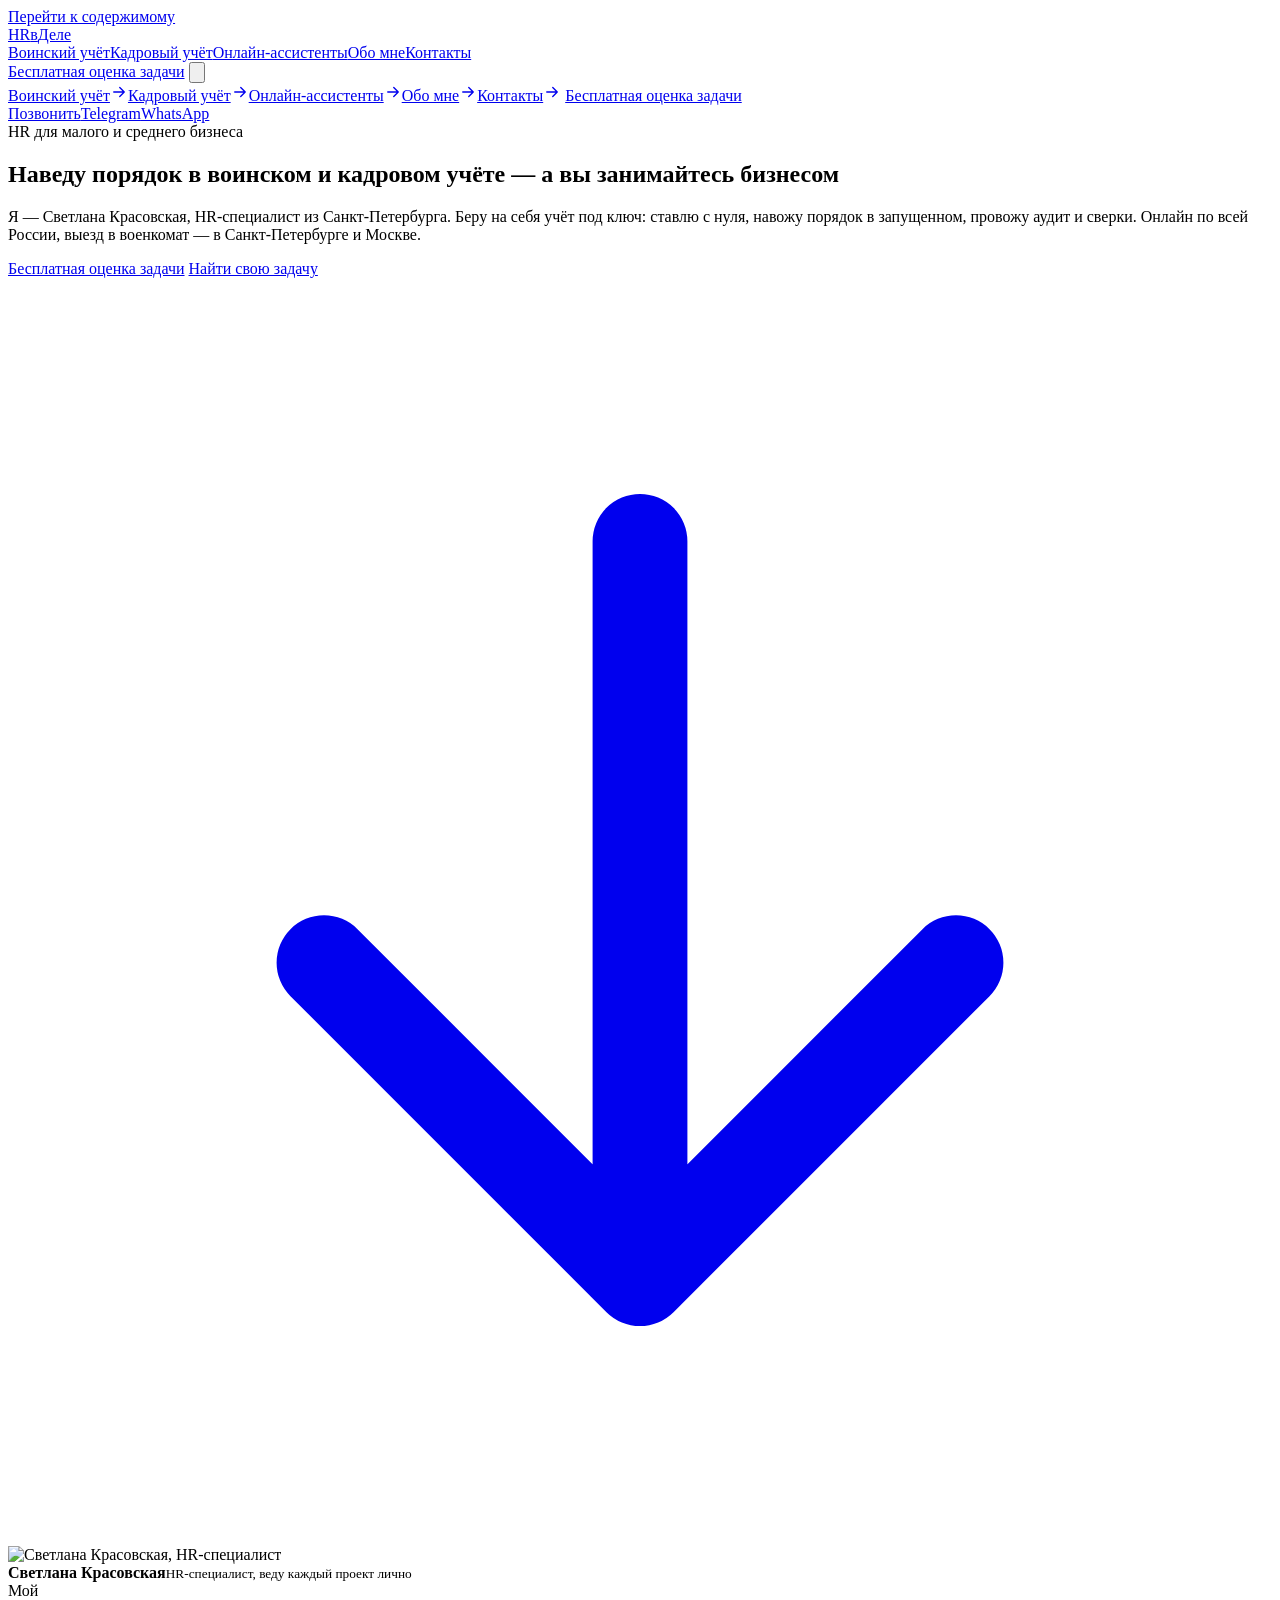
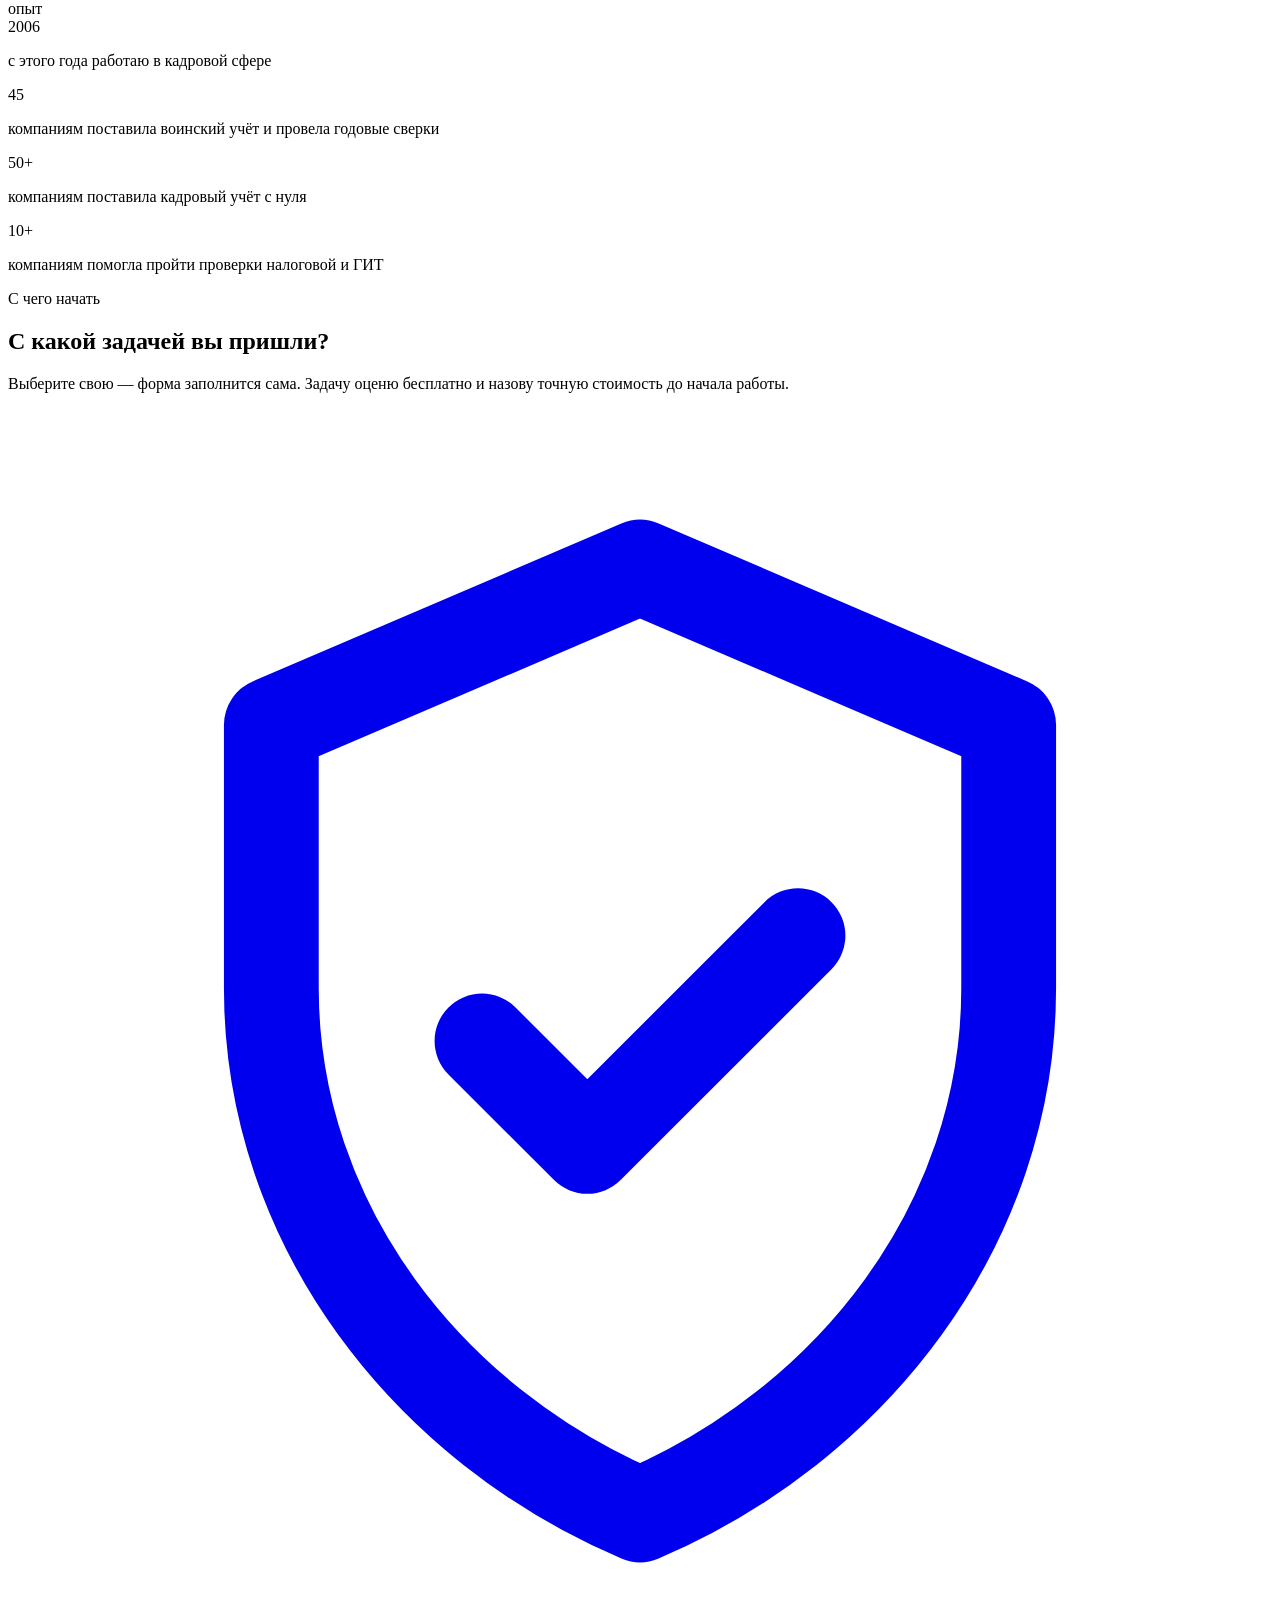
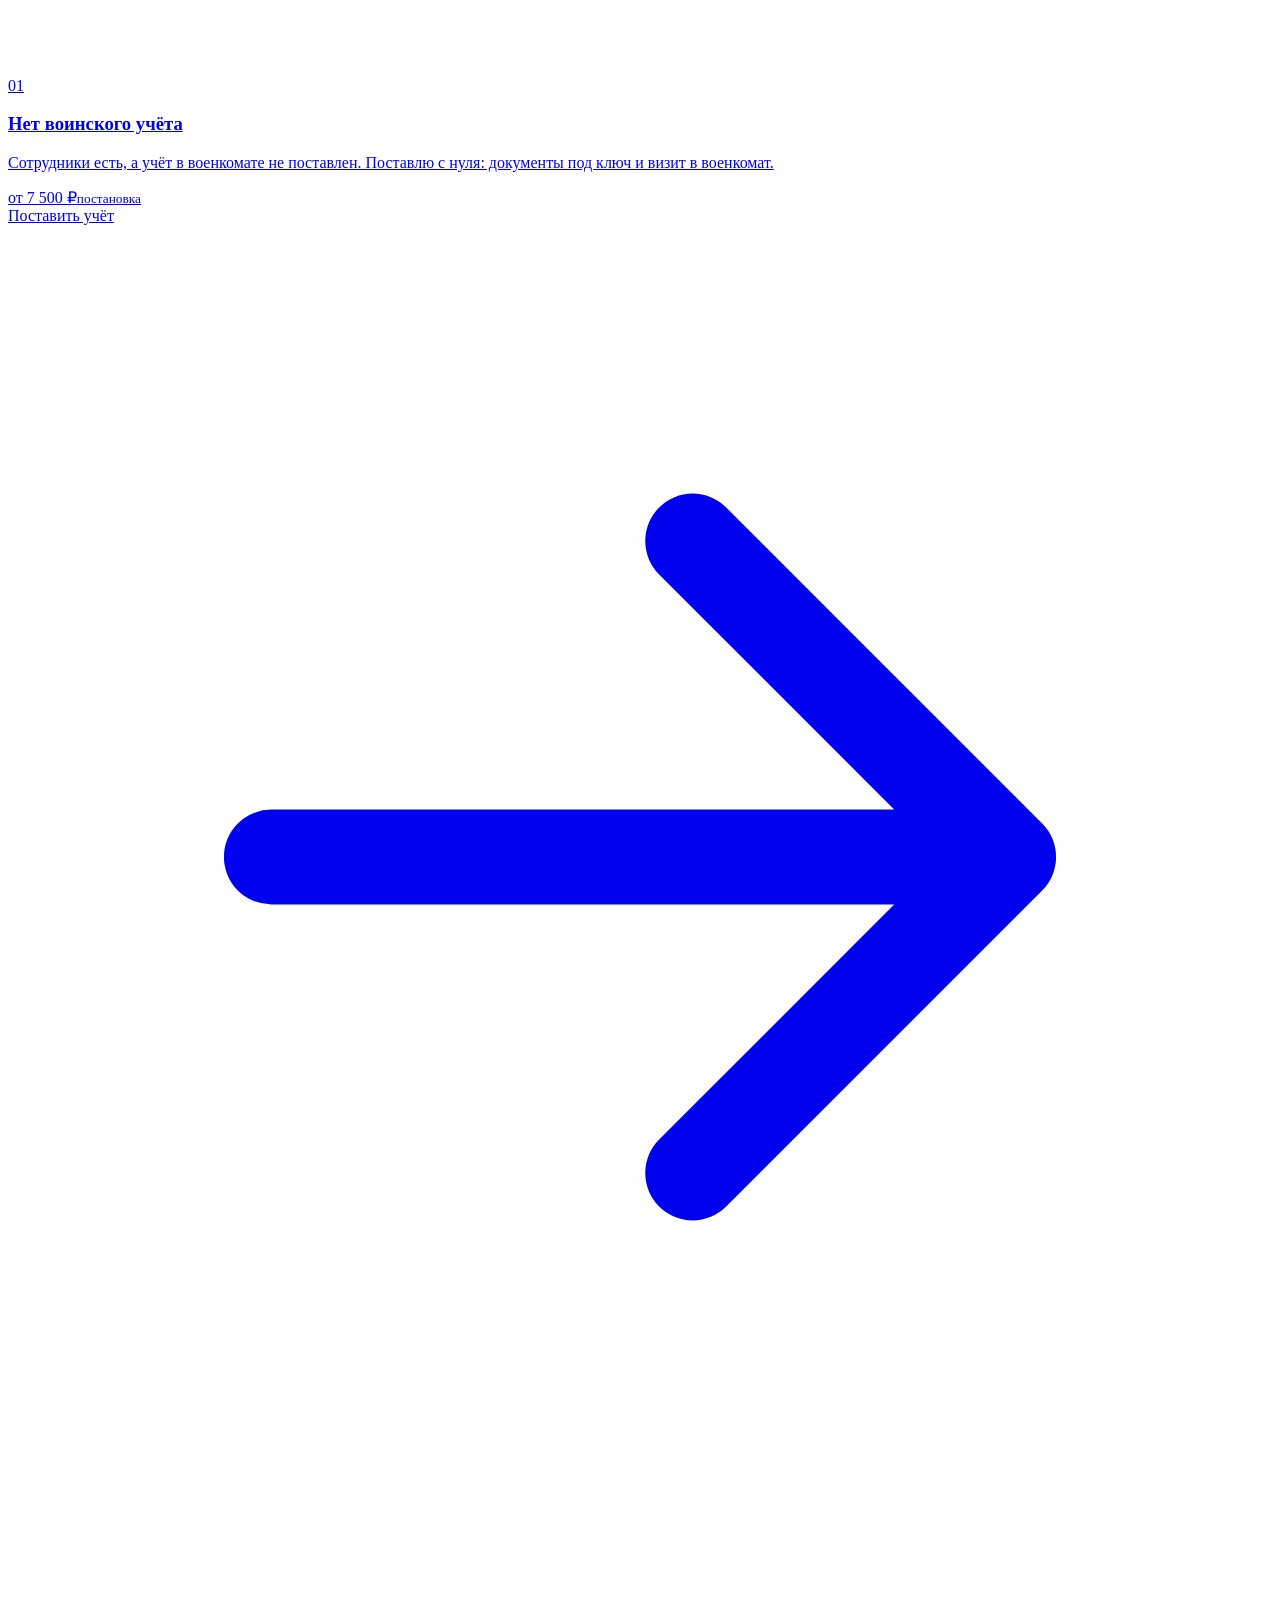
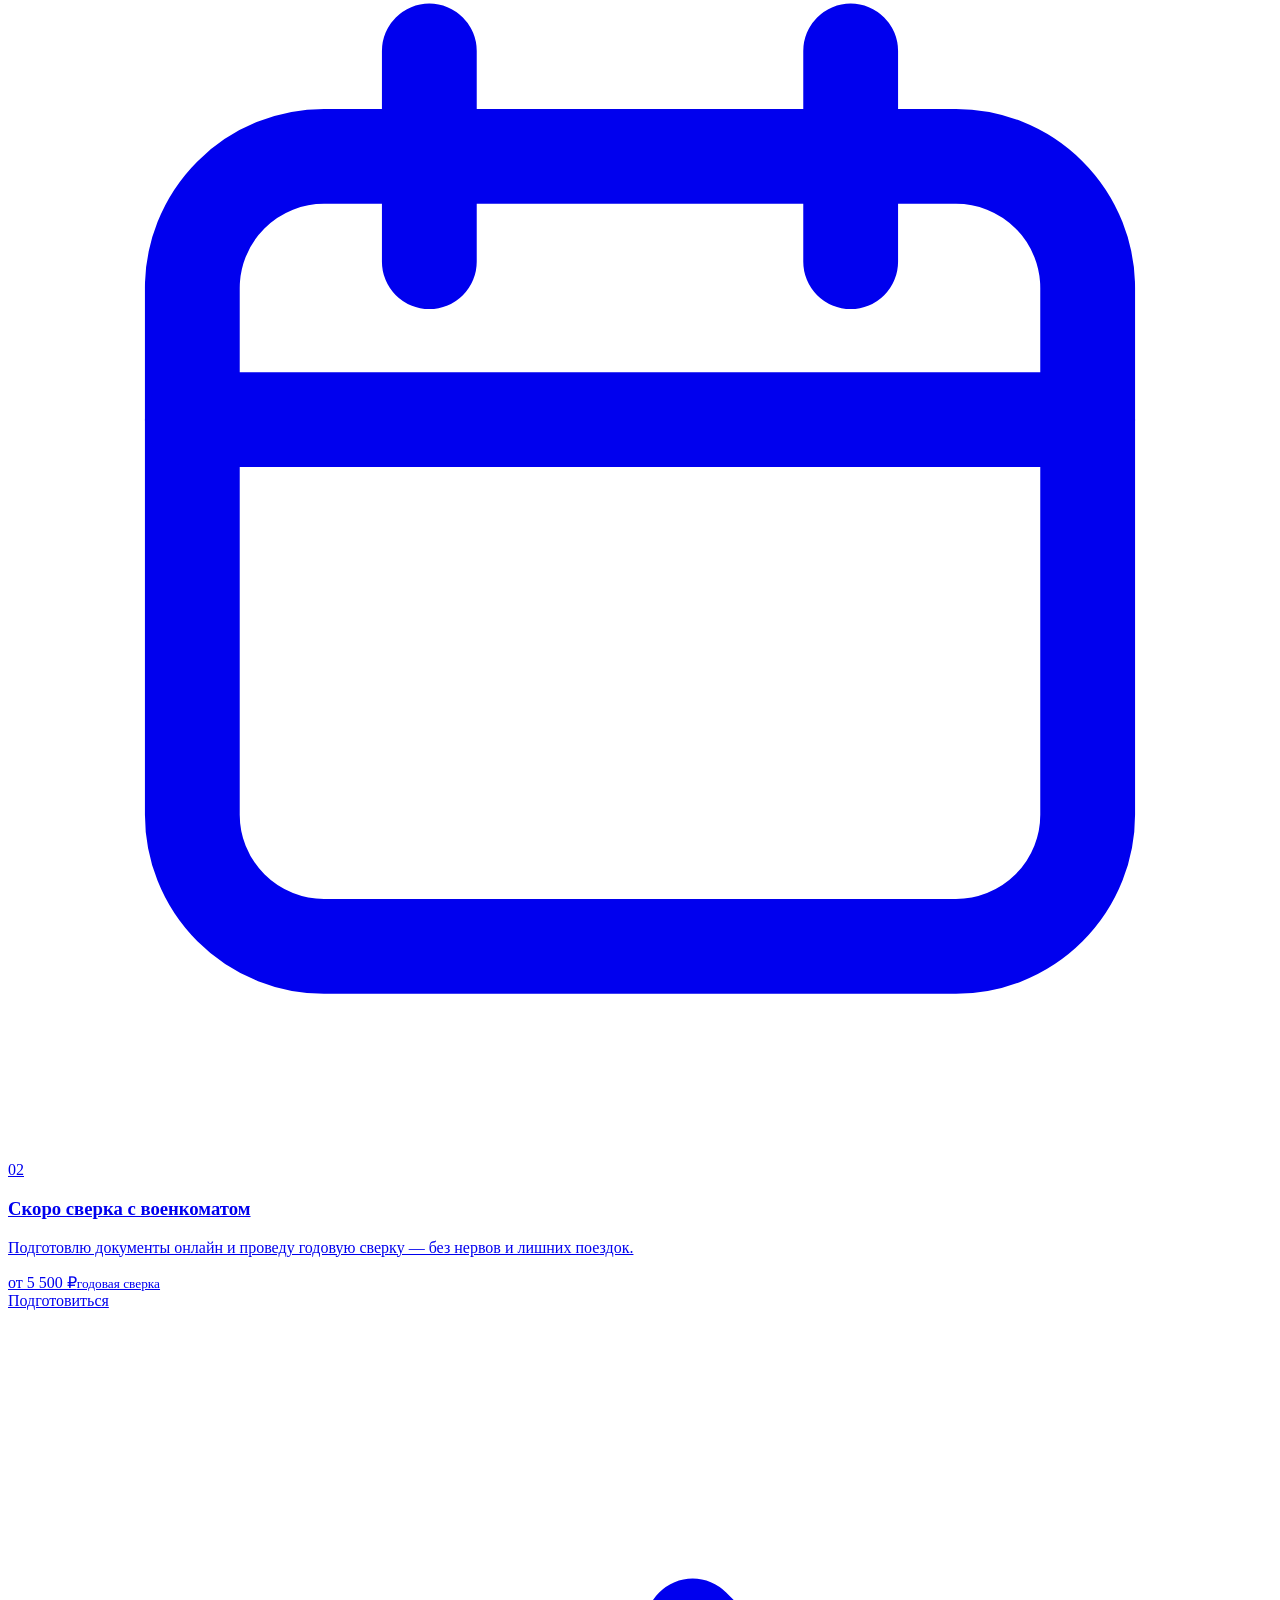
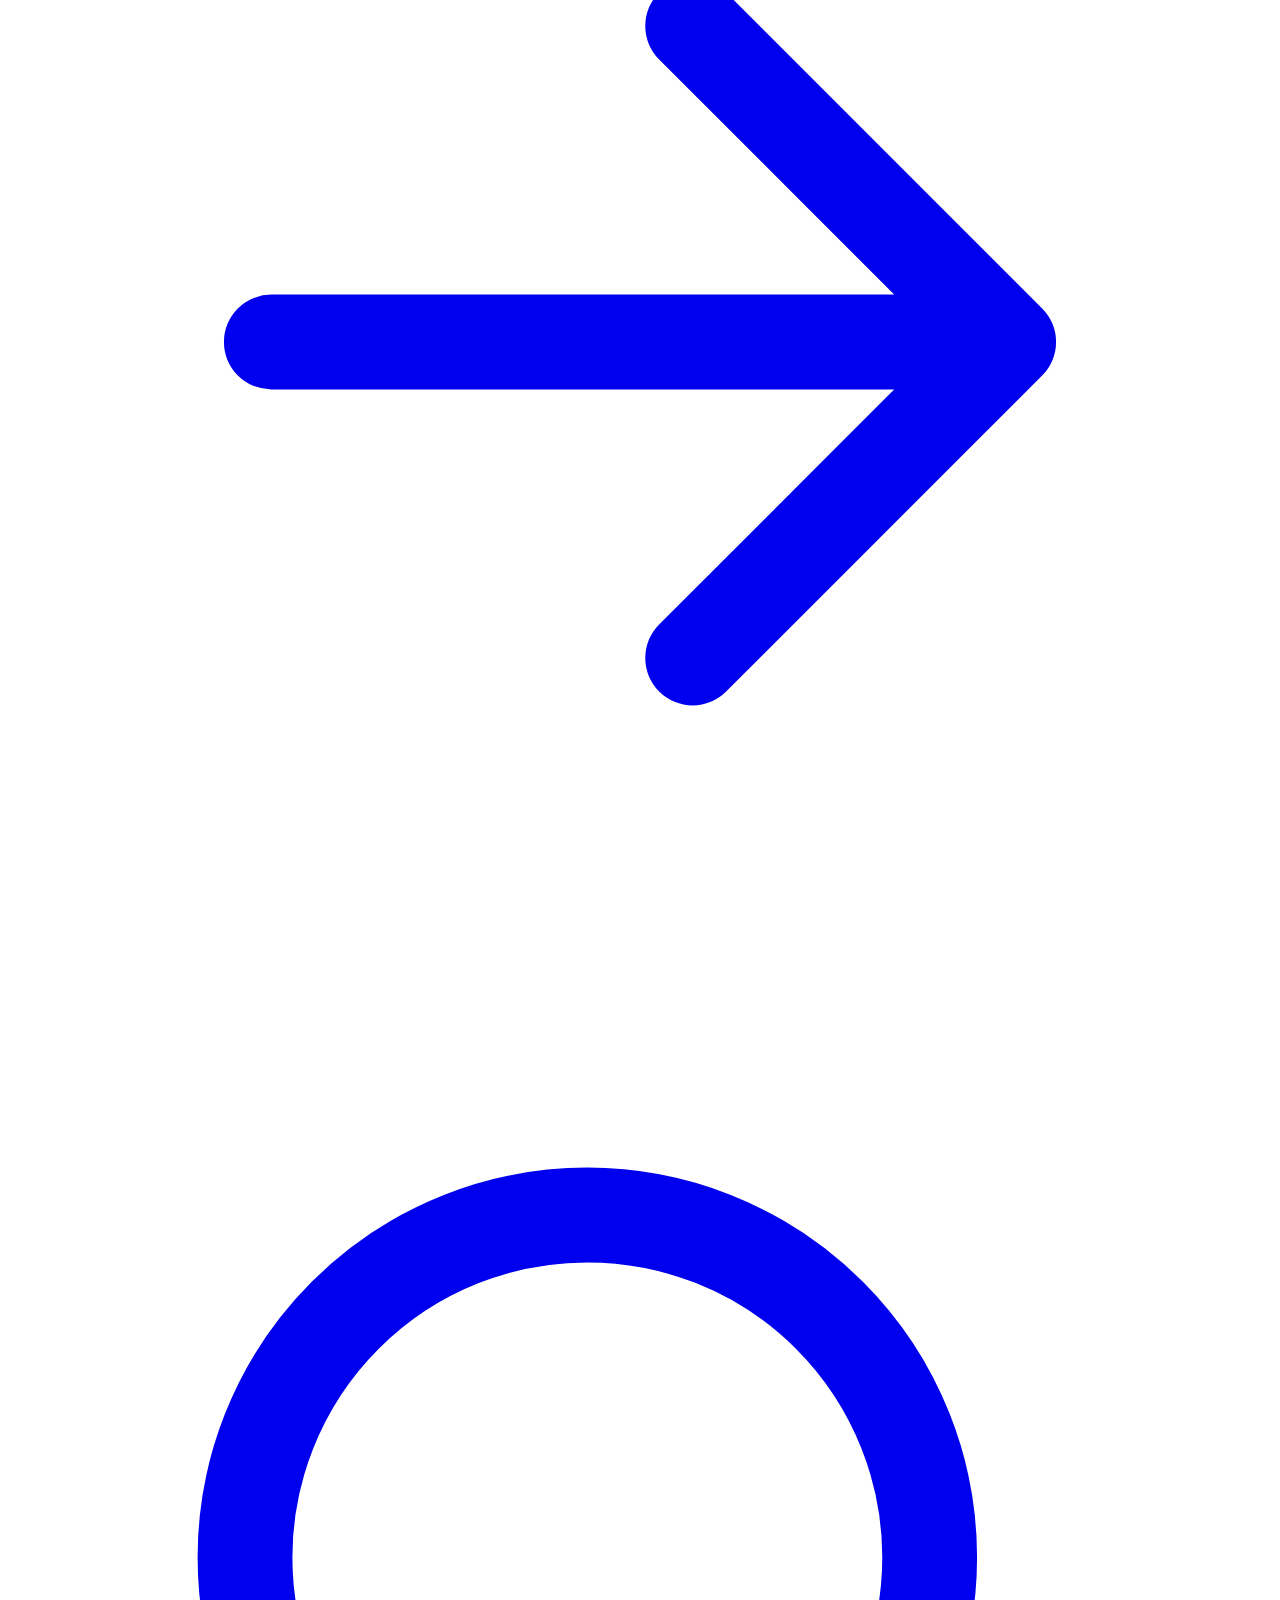
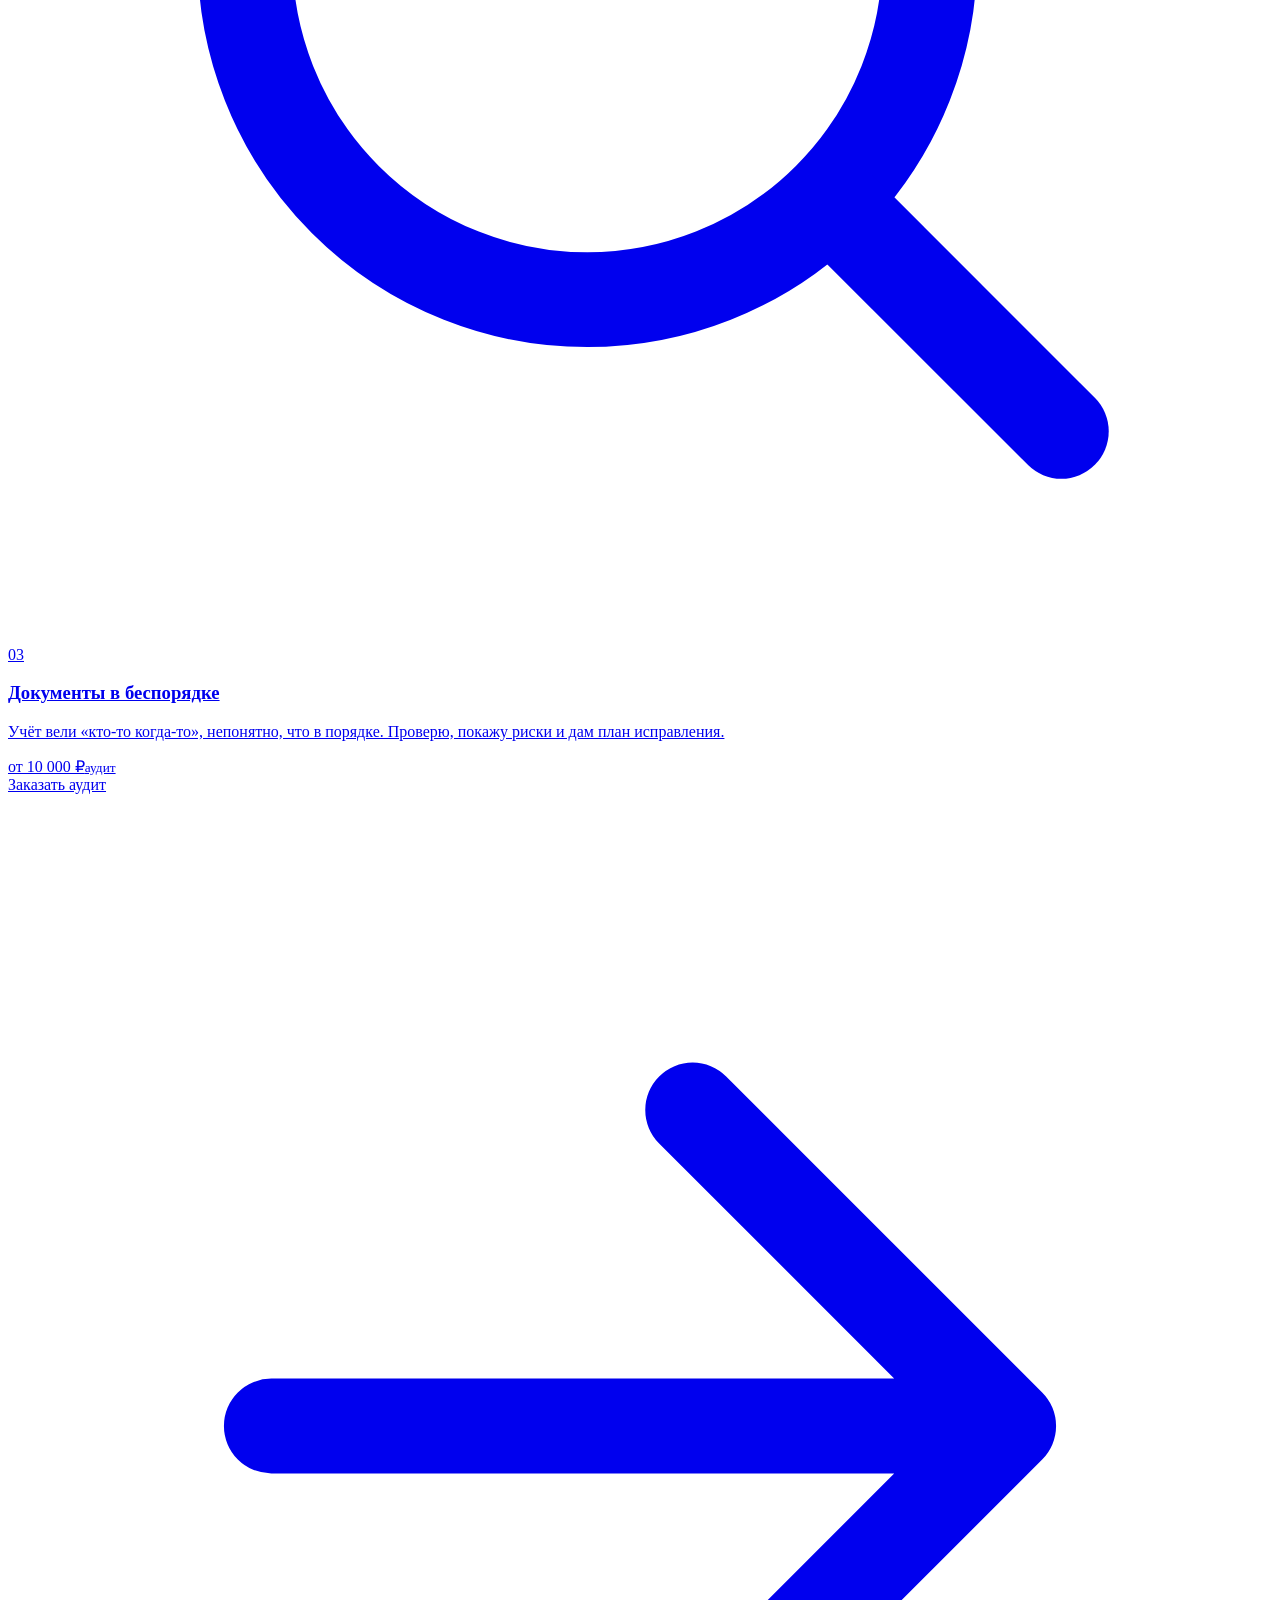
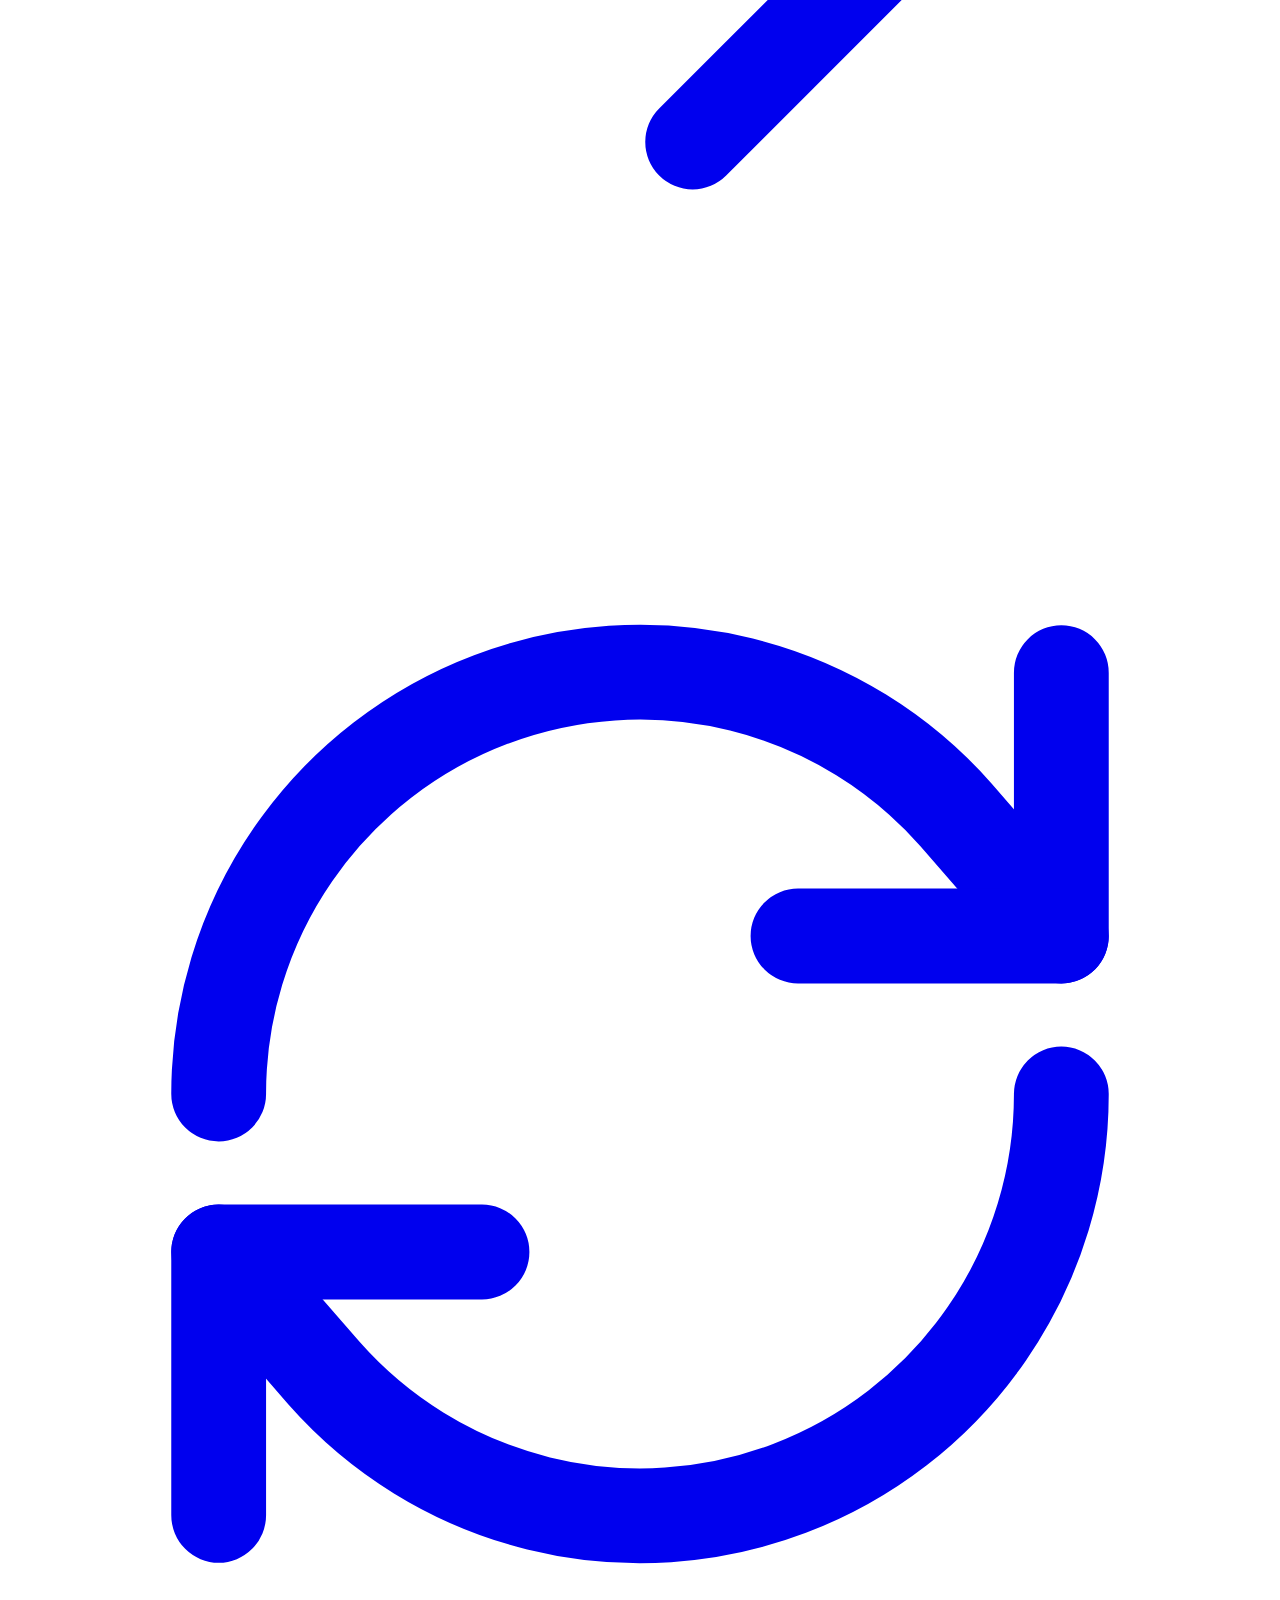
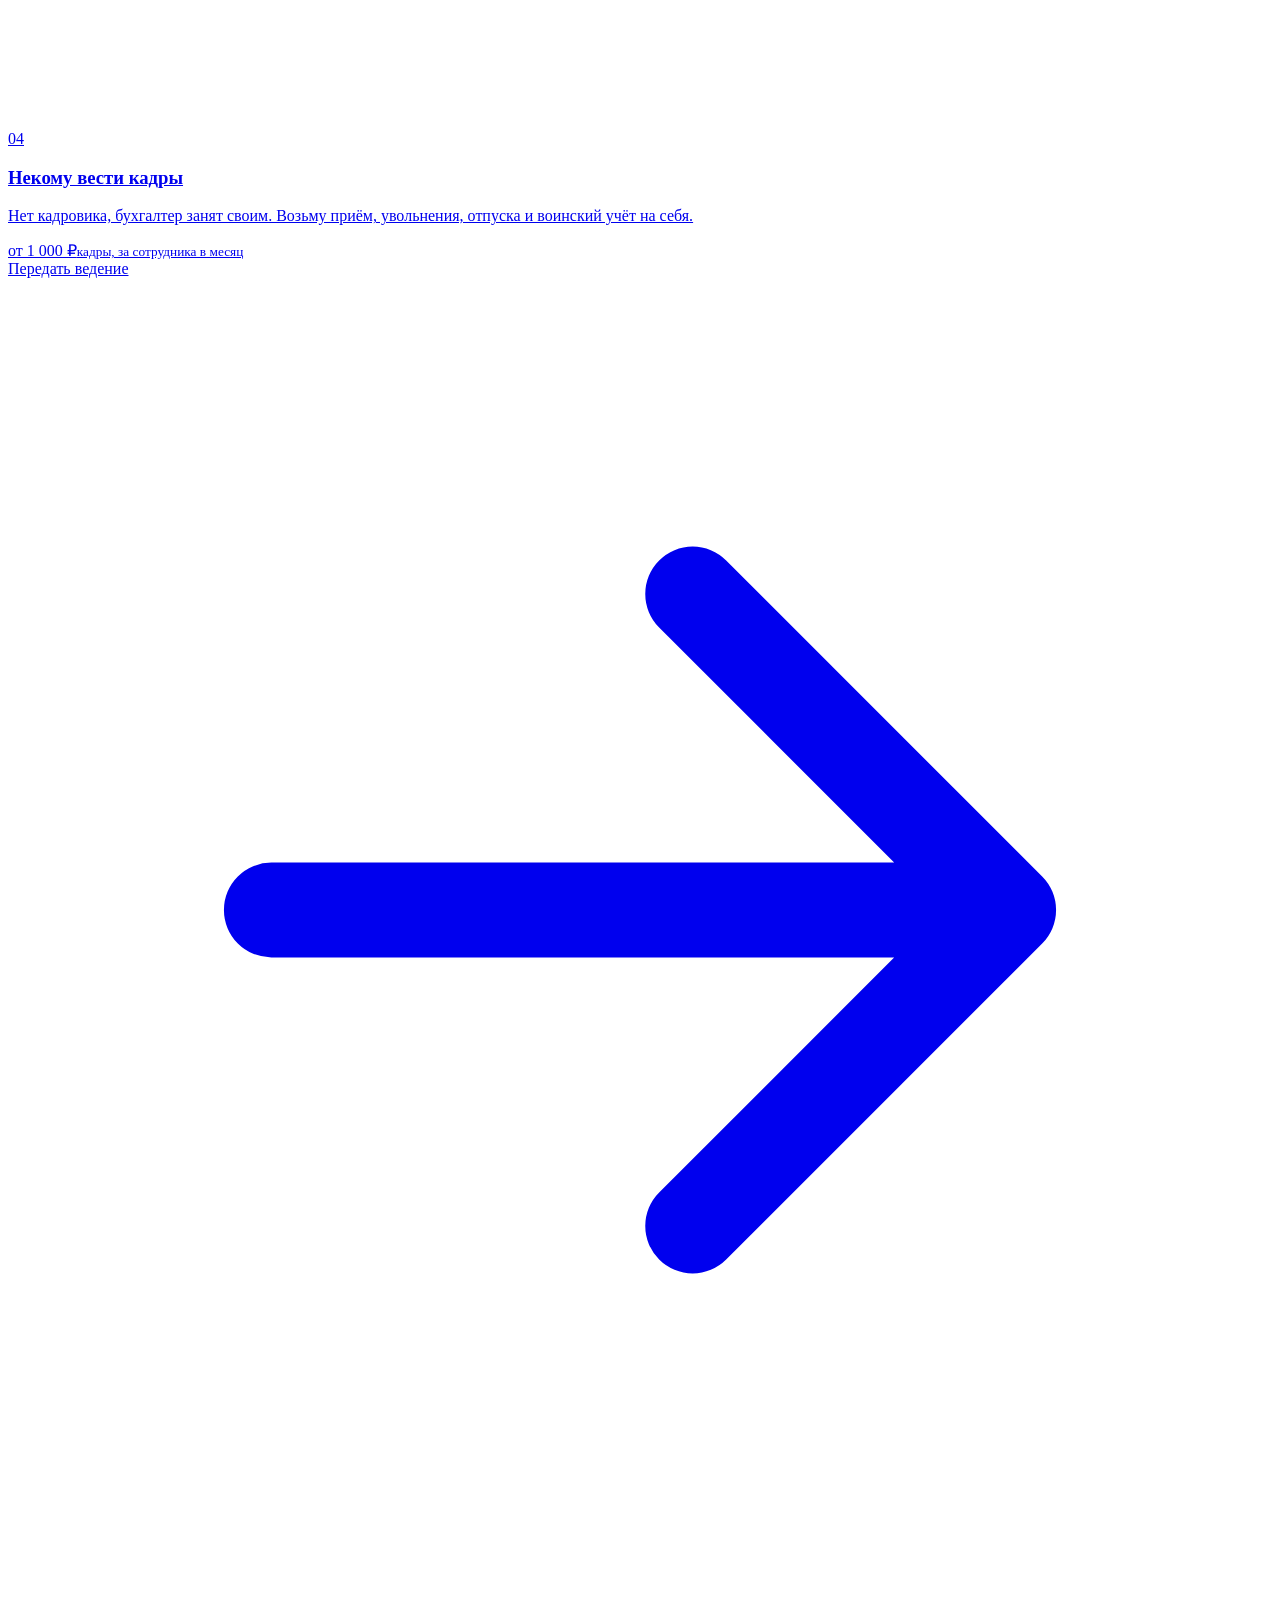
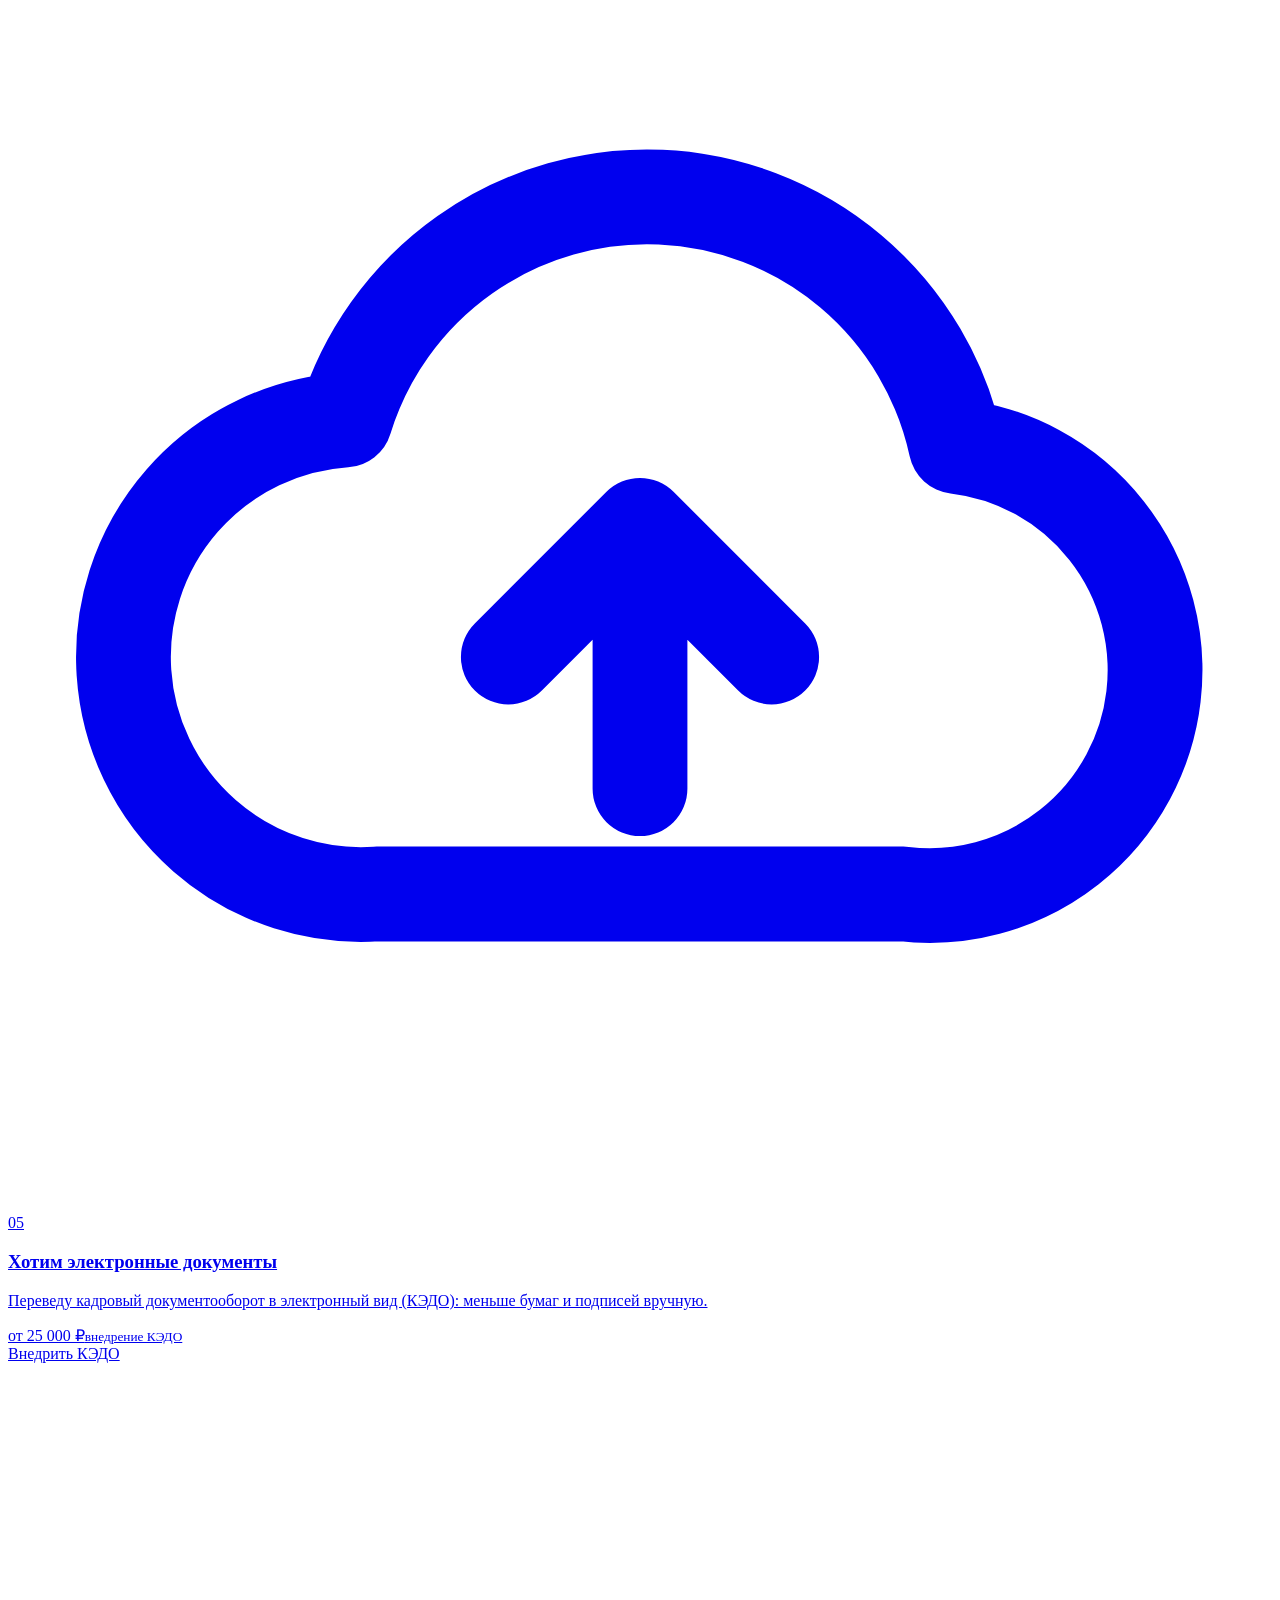
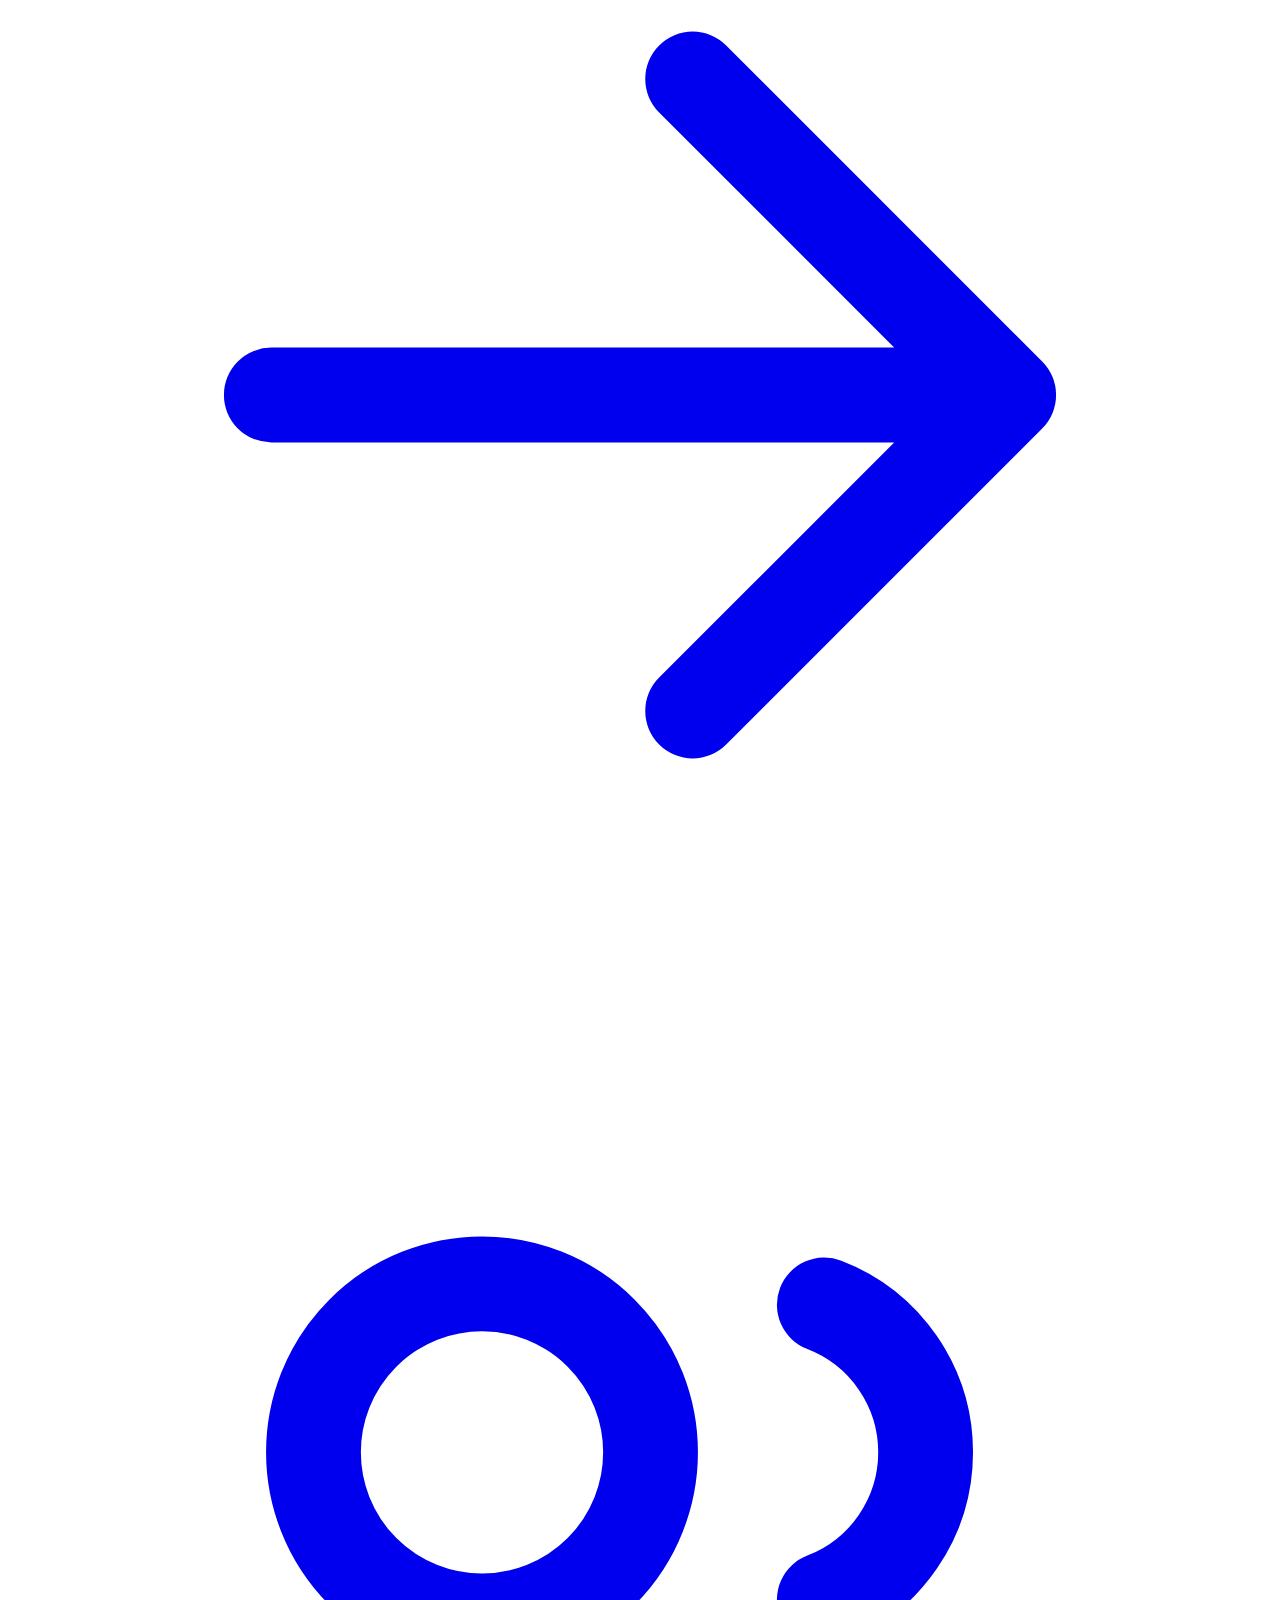
==== commit c847bb95: "Обновление копии сайта" ====
--- a/index.html
+++ b/index.html
@@ -4,14 +4,14 @@
 <meta charset="utf-8">
 <meta name="viewport" content="width=device-width, initial-scale=1">
 <title>Воинский и кадровый учёт для бизнеса в СПб и онлайн — HRвДеле</title>
-<meta name="description" content="Веду воинский и кадровый учёт лично: постановка с нуля, аудит, сверки с военкоматом, КЭДО. С 2006 года в кадрах, 45 компаний. СПб, Москва и онлайн по России.">
+<meta name="description" content="Воинский и кадровый учёт для бизнеса: постановка, аудит, сверки, КЭДО. С 2006 года, 45 компаний. СПб, Москва и онлайн.">
 <meta name="robots" content="noindex">
 <link rel="canonical" href="https://amatarashi.github.io/hrvdele/">
 <meta property="og:type" content="website">
 <meta property="og:locale" content="ru_RU">
 <meta property="og:site_name" content="HRвДеле">
 <meta property="og:title" content="Воинский и кадровый учёт для бизнеса в СПб и онлайн — HRвДеле">
-<meta property="og:description" content="Веду воинский и кадровый учёт лично: постановка с нуля, аудит, сверки с военкоматом, КЭДО. С 2006 года в кадрах, 45 компаний. СПб, Москва и онлайн по России.">
+<meta property="og:description" content="Воинский и кадровый учёт для бизнеса: постановка, аудит, сверки, КЭДО. С 2006 года, 45 компаний. СПб, Москва и онлайн.">
 <meta property="og:url" content="https://amatarashi.github.io/hrvdele/">
 <meta property="og:image" content="https://amatarashi.github.io/hrvdele/img/og.jpg">
 <meta property="og:image:width" content="1200">
@@ -27,7 +27,7 @@
 <link rel="manifest" href="/hrvdele/site.webmanifest">
 <link rel="preload" href="/hrvdele/fonts/inter-tight-cyrillic.woff2" as="font" type="font/woff2" crossorigin>
 <link rel="preload" href="/hrvdele/fonts/unbounded-cyrillic.woff2" as="font" type="font/woff2" crossorigin>
-<link rel="stylesheet" href="/hrvdele/css/style.css?v=89035c1c">
+<link rel="stylesheet" href="/hrvdele/css/style.css?v=ebc5f961">
 <script type="application/ld+json">{"@context": "https://schema.org", "@graph": [{"@type": "ProfessionalService", "@id": "https://amatarashi.github.io/hrvdele/#business", "name": "HRвДеле", "description": "Воинский и кадровый учёт для малого и среднего бизнеса. Лично, с 2006 года.", "url": "https://amatarashi.github.io/hrvdele/", "image": "https://amatarashi.github.io/hrvdele/img/og.jpg", "logo": "https://amatarashi.github.io/hrvdele/img/icon-512.png", "telephone": "+79500225758", "email": "s.krasovskaya22@yandex.ru", "priceRange": "от 1 000 ₽", "address": {"@type": "PostalAddress", "addressLocality": "Санкт-Петербург", "addressCountry": "RU"}, "areaServed": [{"@type": "City", "name": "Санкт-Петербург"}, {"@type": "City", "name": "Москва"}, {"@type": "Country", "name": "Россия"}], "openingHoursSpecification": {"@type": "OpeningHoursSpecification", "opens": "10:00", "closes": "18:00", "dayOfWeek": ["Monday", "Tuesday", "Wednesday", "Thursday", "Friday"]}, "founder": {"@type": "Person", "@id": "https://amatarashi.github.io/hrvdele/#svetlana", "name": "Светлана Красовская", "jobTitle": "HR-специалист", "image": "https://amatarashi.github.io/hrvdele/img/svetlana-main.webp"}, "sameAs": ["https://t.me/HRkrasovskaya", "https://vk.ru/hrvdele"]}, {"@type": "WebSite", "@id": "https://amatarashi.github.io/hrvdele/#site", "name": "HRвДеле", "url": "https://amatarashi.github.io/hrvdele/", "inLanguage": "ru", "publisher": {"@id": "https://amatarashi.github.io/hrvdele/#business"}}, {"@type": "FAQPage", "mainEntity": [{"@type": "Question", "name": "Сколько стоят ваши услуги?", "acceptedAnswer": {"@type": "Answer", "text": "Цена зависит от объёма задач: сколько сотрудников, есть ли уже учёт и в каком он состоянии. Ориентиры — на страницах услуг. Напишите — бесплатно оценю ваш случай и назову точную стоимость до начала работы."}}, {"@type": "Question", "name": "Вы работаете только с Петербургом и Москвой?", "acceptedAnswer": {"@type": "Answer", "text": "Нет, работаю онлайн по всей России: документы готовлю и согласую удалённо. Сама я в Санкт-Петербурге, выезд в военкомат — в Санкт-Петербурге и Москве."}}, {"@type": "Question", "name": "Нужен ли воинский учёт ИП?", "acceptedAnswer": {"@type": "Answer", "text": "Воинский учёт — услуга для юридических лиц. ИП воинский учёт не нужен. Кадровый учёт веду и для ИП, и для юрлиц."}}, {"@type": "Question", "name": "У нас учёт запущен. Возьмётесь?", "acceptedAnswer": {"@type": "Answer", "text": "Да. Проведу аудит, покажу риски и наведу порядок — даже если учёт давно не вёлся."}}, {"@type": "Question", "name": "С кем я буду работать — с вами или с менеджером?", "acceptedAnswer": {"@type": "Answer", "text": "Со мной. Я веду каждый проект лично, без менеджеров и колл-центра."}}]}]}</script>
 <script>window.HR_METRIKA = 113106457; window.HR_BASE = "/hrvdele/";</script>
 </head>
@@ -51,7 +51,7 @@
 <section class="hero">
   <div class="card hero__text rv-in">
     <span class="tag">HR для малого и среднего бизнеса</span>
-    <h1>Веду воинский и кадровый учёт <span class="mark">лично</span> — пока вы занимаетесь бизнесом</h1>
+    <h1>Наведу <span class="mark">порядок</span> в воинском и кадровом учёте — а вы занимайтесь бизнесом</h1>
     <p class="lead">Я — Светлана Красовская, HR-специалист из Санкт-Петербурга. Беру на себя учёт под ключ: ставлю с нуля, навожу порядок в запущенном, провожу аудит и сверки. Онлайн по всей России, выезд в военкомат — в Санкт-Петербурге и Москве.</p>
     <div class="btns">
       <a class="btn btn--primary" href="#lead">Бесплатная оценка задачи</a>
@@ -168,12 +168,26 @@
       <span class="tag">Почему со мной</span>
       <p class="quote">Порядок в кадрах — это не про горы бумаг, а про <span class="mark">спокойствие</span> бизнеса</p>
       <div class="vs">
-        <div class="vs__row vs__row--head"><span>Обычно</span><span>Со мной</span></div>
-        <div class="vs__row"><span>Менеджер или колл-центр</span><span>Веду каждый проект лично</span></div>
-        <div class="vs__row"><span>Абонентская плата каждый месяц</span><span>Воинский учёт — оплата только за события</span></div>
-        <div class="vs__row"><span>В военкомат идёте сами</span><span>В СПб еду сама, в Москве — проверенный специалист</span></div>
-        <div class="vs__row"><span>Шаблоны без объяснений</span><span>Документы под вас и инструкция к каждому</span></div>
-        <div class="vs__row"><span>Бюрократия ради бюрократии</span><span>Всё по закону, но без лишнего</span></div>
+        <div class="vs__col vs__col--old">
+          <p class="vs__h">Как обычно бывает</p>
+          <ul>
+          <li>Менеджер или колл-центр</li>
+          <li>Абонентская плата каждый месяц</li>
+          <li>В военкомат идёте сами</li>
+          <li>Шаблоны без объяснений</li>
+          <li>Бюрократия ради бюрократии</li>
+          </ul>
+        </div>
+        <div class="vs__col vs__col--new">
+          <p class="vs__h">Как работаю я</p>
+          <ul>
+          <li>Веду каждый проект лично</li>
+          <li>Воинский учёт — оплата только за события</li>
+          <li>В СПб еду сама, в Москве — проверенный специалист</li>
+          <li>Документы под вас и инструкция к каждому</li>
+          <li>Всё по закону, но без лишнего</li>
+          </ul>
+        </div>
       </div>
       <a class="btn btn--primary" href="#lead" style="align-self:flex-start">Обсудить задачу <svg viewBox="0 0 24 24" fill="none" stroke="currentColor" stroke-width="1.8" stroke-linecap="round" stroke-linejoin="round" aria-hidden="true"><path d="M5 12h14M13 6l6 6-6 6"/></svg></a>
     </div>
@@ -347,13 +361,9 @@
       <li><svg viewBox="0 0 24 24" fill="none" stroke="currentColor" stroke-width="1.8" stroke-linecap="round" stroke-linejoin="round" aria-hidden="true"><path d="M5 12.5l4.5 4.5L19 7.5"/></svg><span>Работаю лично — без менеджеров и колл-центра</span></li>
       <li><svg viewBox="0 0 24 24" fill="none" stroke="currentColor" stroke-width="1.8" stroke-linecap="round" stroke-linejoin="round" aria-hidden="true"><circle cx="12" cy="12" r="9"/><path d="M3 12h18M12 3c2.5 2.6 3.8 5.6 3.8 9s-1.3 6.4-3.8 9c-2.5-2.6-3.8-5.6-3.8-9S9.5 5.6 12 3z"/></svg><span>Онлайн по всей России</span></li>
     </ul>
-    <div class="lead-info__contacts">
-      <a class="btn btn--line btn--sm" href="https://t.me/skrasovskaya" target="_blank" rel="noopener"><svg viewBox="0 0 24 24" fill="none" stroke="currentColor" stroke-width="1.8" stroke-linecap="round" stroke-linejoin="round" aria-hidden="true"><path d="M21 3L3 10.5l7 2.5 2.5 7L21 3z"/><path d="M10 13l4.5-4.5"/></svg>Telegram</a>
-      <a class="btn btn--line btn--sm" href="https://wa.me/79500225758" target="_blank" rel="noopener"><svg viewBox="0 0 24 24" fill="none" stroke="currentColor" stroke-width="1.8" stroke-linecap="round" stroke-linejoin="round" aria-hidden="true"><path d="M4 5h16v11H9l-5 4V5z"/></svg>WhatsApp</a>
-      <a class="btn btn--line btn--sm" href="tel:+79500225758"><svg viewBox="0 0 24 24" fill="none" stroke="currentColor" stroke-width="1.8" stroke-linecap="round" stroke-linejoin="round" aria-hidden="true"><path d="M5 4h4l2 5-2.5 1.5a11 11 0 005 5L15 13l5 2v4a2 2 0 01-2 2A16 16 0 013 6a2 2 0 012-2z"/></svg>+7 950 022-57-58</a>
-    </div>
-  </div>
-  <div class="card rv-in">
+    <a class="lead-info__go" href="#lead-form">Заполнить заявку — 1 минута <svg viewBox="0 0 24 24" fill="none" stroke="currentColor" stroke-width="1.8" stroke-linecap="round" stroke-linejoin="round" aria-hidden="true"><path d="M5 12h14M13 6l6 6-6 6"/></svg></a>
+  </div>
+  <div class="card rv-in" id="lead-form">
     <form class="form" method="post" data-lead novalidate>
       <h3>Оставьте заявку</h3>
       <input type="hidden" name="service">
@@ -373,6 +383,7 @@
         <button class="btn btn--primary" type="submit">Отправить заявку</button>
         <span class="form__time"><svg viewBox="0 0 24 24" fill="none" stroke="currentColor" stroke-width="1.8" stroke-linecap="round" stroke-linejoin="round" aria-hidden="true"><circle cx="12" cy="12" r="9"/><path d="M12 7v5l3 2"/></svg>Отвечу в течение рабочего дня</span>
       </div>
+      <p class="form__alt">Неудобно через форму? Напишите в <a href="https://t.me/skrasovskaya" target="_blank" rel="noopener">Telegram</a>, <a href="https://wa.me/79500225758" target="_blank" rel="noopener">WhatsApp</a> или позвоните: <a href="tel:+79500225758">+7 950 022-57-58</a></p>
     </form>
   </div>
 </section>
@@ -407,11 +418,10 @@
   </div>
   <p class="footer__note">Цены на сайте указаны для ознакомления и не являются публичной офертой (ст. 437 ГК РФ). Точная стоимость — после бесплатной оценки задачи.</p>
 </footer>
-<div class="fab"><a class="btn btn--primary" href="#lead">Бесплатная оценка задачи</a></div>
 <div class="cookie" role="region" aria-label="Cookie">
   <p>Сайт использует cookie. Статистику (Яндекс Метрика) включу только с вашего согласия. <a href="/hrvdele/politika/">Подробнее</a></p>
   <div class="cookie__btns"><button class="btn btn--ghost" type="button" data-cookie="necessary">Только нужные</button><button class="btn btn--primary" type="button" data-cookie="all">Принять</button></div>
 </div>
-<script src="/hrvdele/js/app.js?v=75892492" defer></script>
+<script src="/hrvdele/js/app.js?v=7b2ba477" defer></script>
 </body>
 </html>
